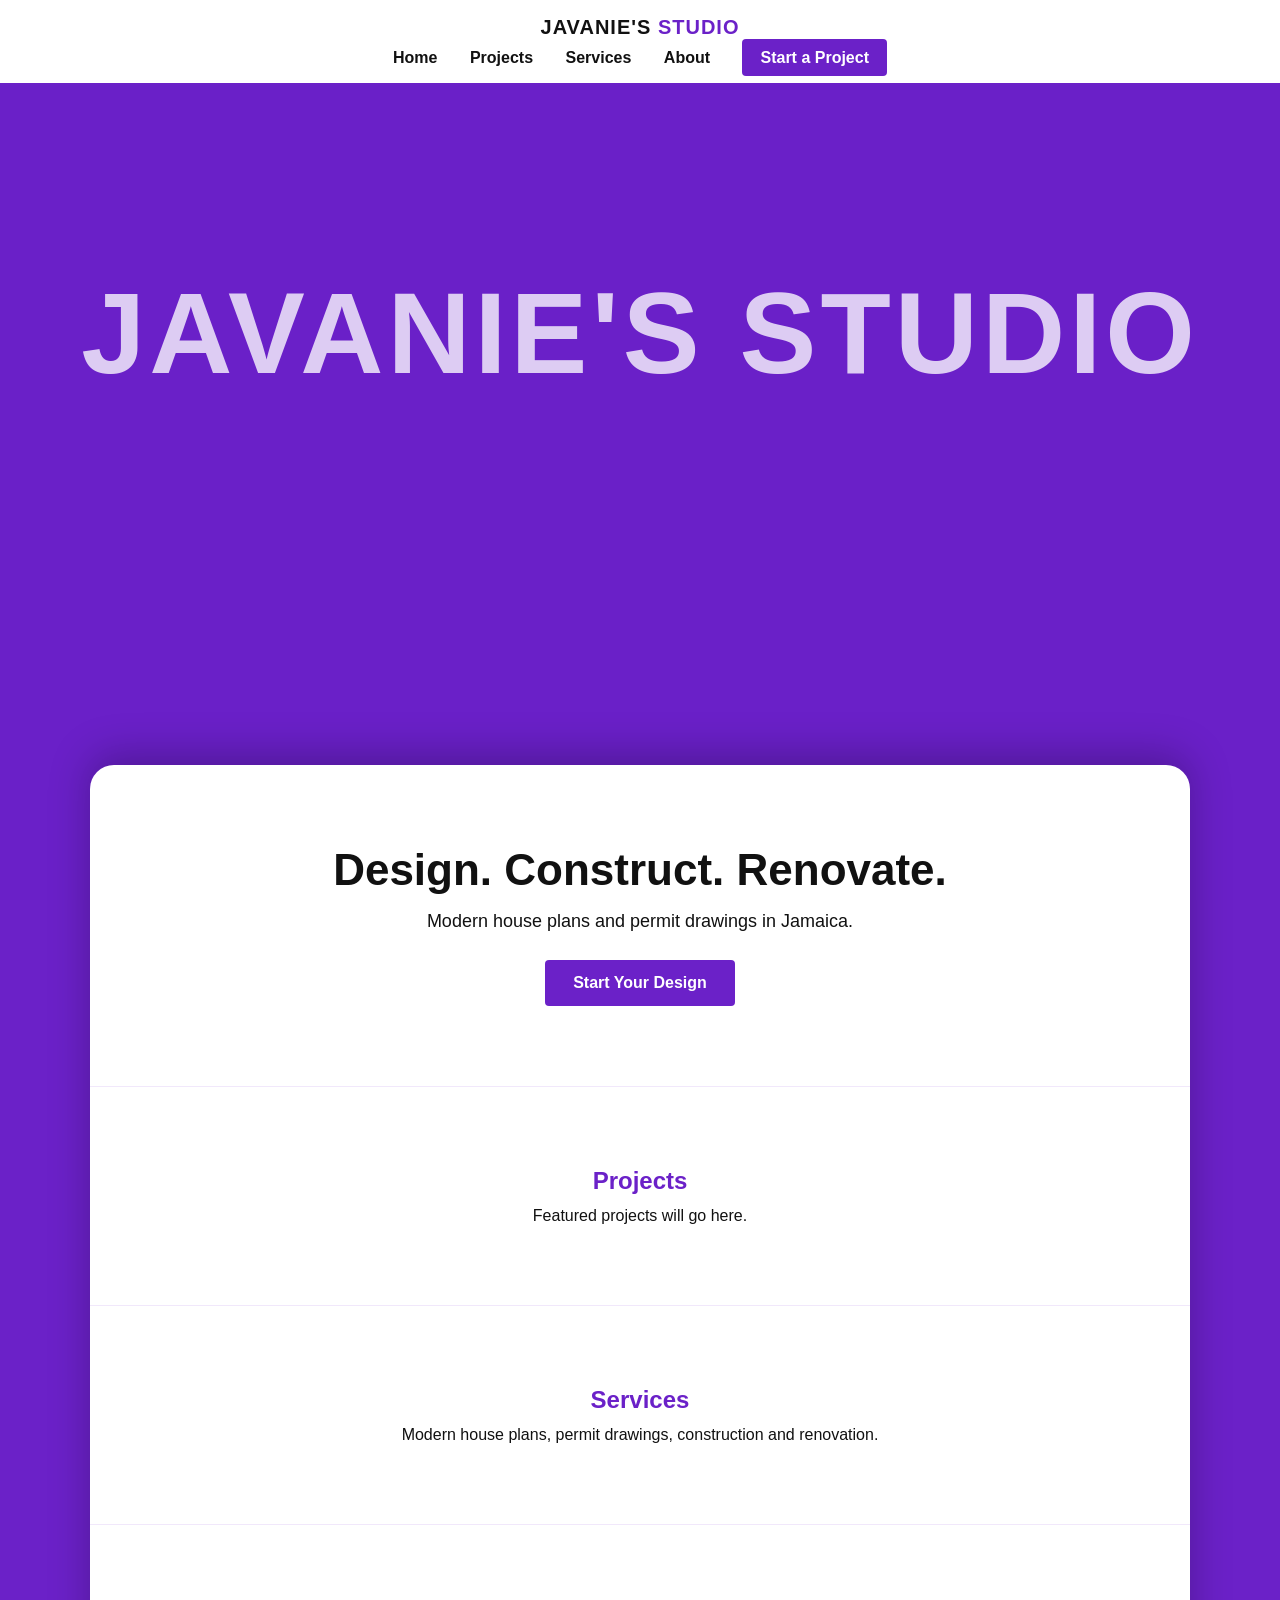
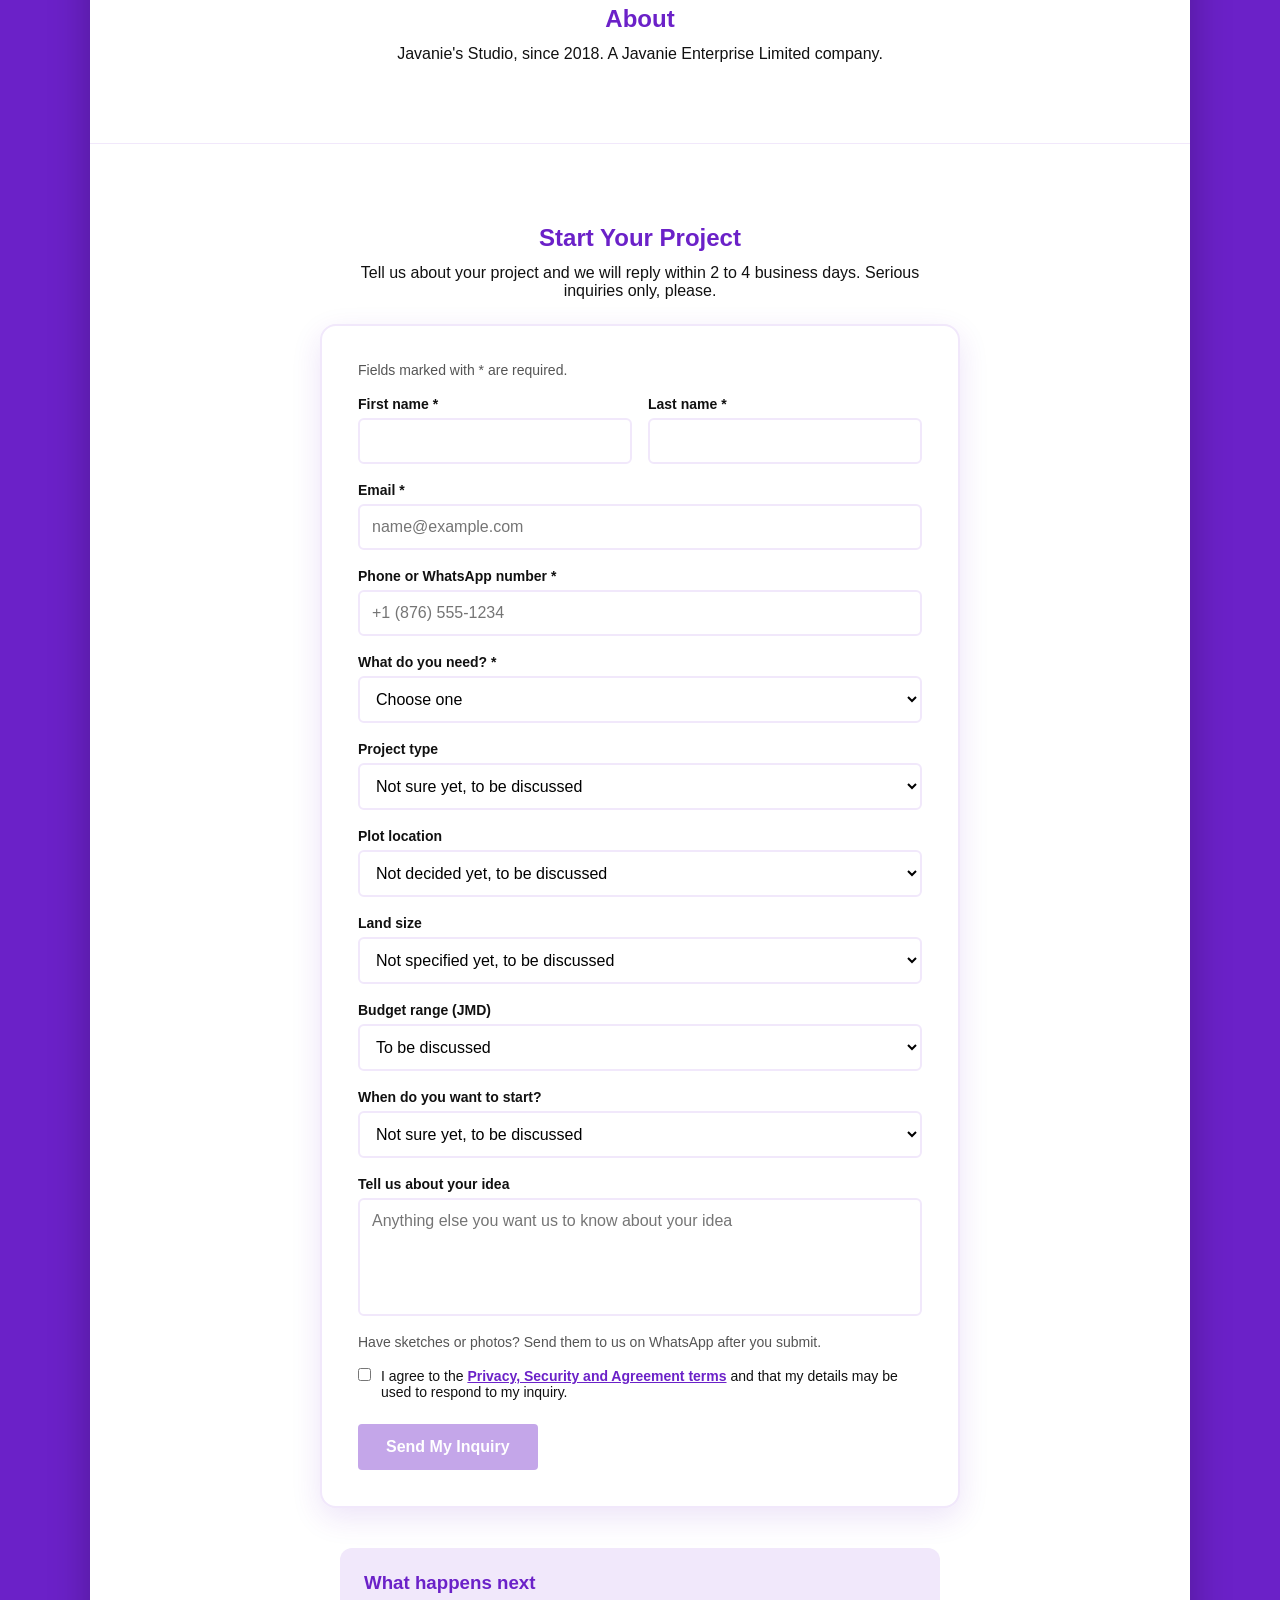
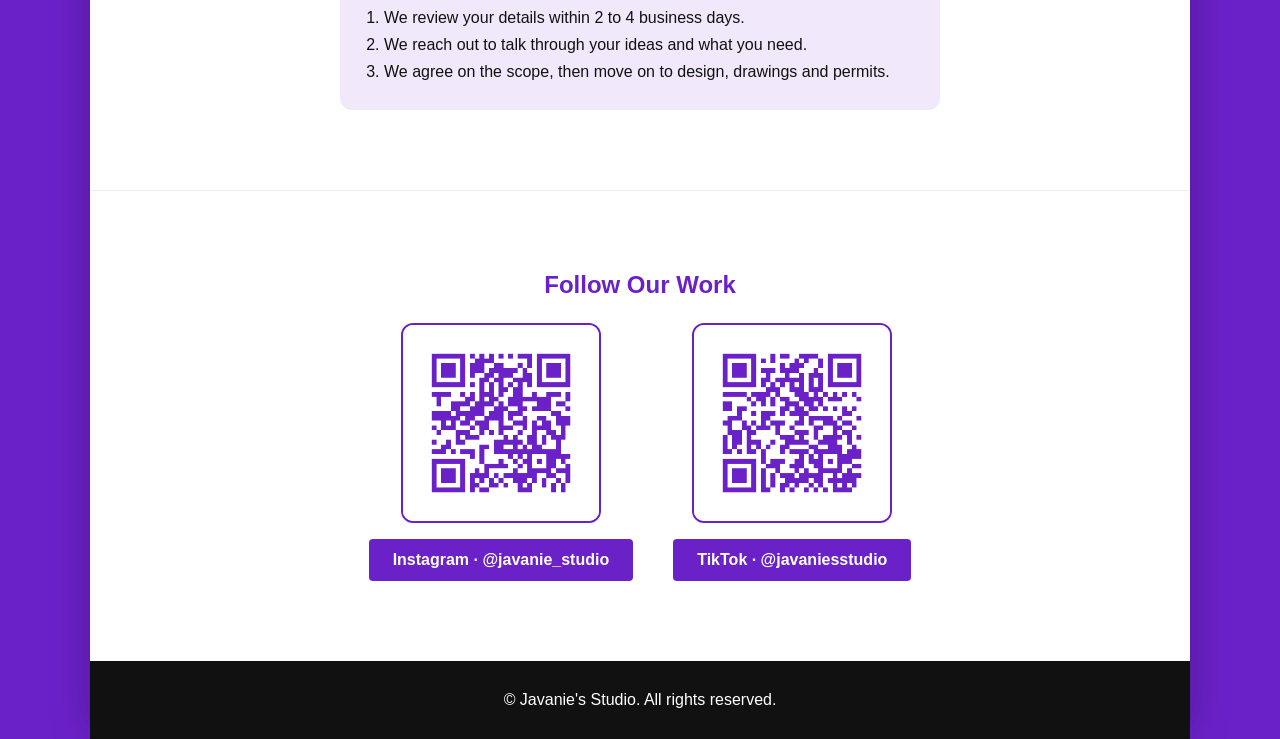
==== index.html @ 04c1ddc7 "Rename Index.html to index.html" ====
<!doctype html>
<html lang="en">
  <head>
    <meta charset="UTF-8" />
    <meta name="viewport" content="width=device-width, initial-scale=1.0" />
    <title>Javanie's Studio | Architectural Design in Jamaica</title>
    <meta
      name="description"
      content="Modern house plans, permit drawings and architectural design in Jamaica. Design, Construct, Renovate."
    />
    <link rel="stylesheet" href="styles.css" />
  </head>
  <body>
    <!-- Fixed background layer -->
    <div class="bg" id="bg">
      <div class="bg-image" id="bgImage"></div>
      <div class="bg-tint"></div>
      <div class="bg-name" id="bgName">JAVANIE'S STUDIO</div>
    </div>

    <!-- Menu -->
    <header class="site-header">
      <a href="#home" class="logo">JAVANIE'S <span>STUDIO</span></a>
      <nav>
        <a href="#home">Home</a>
        <a href="#projects">Projects</a>
        <a href="#services">Services</a>
        <a href="#about">About</a>
        <a href="#contact" class="nav-cta">Start a Project</a>
      </nav>
    </header>

    <!-- Page content -->
    <main>
      <!-- Empty space so the background shows first -->
      <div class="spacer" id="home"></div>

      <!-- White panel that rises over the background -->
      <div class="panel" id="panel">
        <section class="hero">
          <h1>Design. Construct. Renovate.</h1>
          <p>Modern house plans and permit drawings in Jamaica.</p>
          <a href="#contact" class="hero-btn">Start Your Design</a>
        </section>

        <section class="block" id="projects">
          <h2>Projects</h2>
          <p>Featured projects will go here.</p>
        </section>

        <section class="block" id="services">
          <h2>Services</h2>
          <p>
            Modern house plans, permit drawings, construction and renovation.
          </p>
        </section>

        <section class="block" id="about">
          <h2>About</h2>
          <p>
            Javanie's Studio, since 2018. A Javanie Enterprise Limited company.
          </p>
        </section>

        <section class="block" id="contact">
          <h2>Start Your Project</h2>
          <p class="form-intro">
            Tell us about your project and we will reply within 2 to 4 business
            days. Serious inquiries only, please.
          </p>

          <form class="inquiry-form" id="inquiryForm">
            <p class="form-legend">Fields marked with * are required.</p>

            <div class="form-split">
              <div class="form-row">
                <label for="firstName">First name *</label>
                <input
                  type="text"
                  id="firstName"
                  name="firstName"
                  class="name-input"
                  autocomplete="given-name"
                  required
                />
              </div>

              <div class="form-row">
                <label for="lastName">Last name *</label>
                <input
                  type="text"
                  id="lastName"
                  name="lastName"
                  class="name-input"
                  autocomplete="family-name"
                  required
                />
              </div>
            </div>

            <div class="form-row">
              <label for="email">Email *</label>
              <input
                type="email"
                id="email"
                name="email"
                placeholder="name@example.com"
                autocomplete="email"
                pattern="[^@\s]+@[^@\s]+\.[^@\s]{2,}"
                title="Enter a full email address, like name@example.com"
                required
              />
              <span class="field-error" id="emailError" hidden
                >Please enter a valid email address.</span
              >
            </div>

            <div class="form-row">
              <label for="phone">Phone or WhatsApp number *</label>
              <input
                type="tel"
                id="phone"
                name="phone"
                placeholder="+1 (876) 555-1234"
                autocomplete="tel"
                inputmode="tel"
                maxlength="17"
                required
              />
            </div>

            <div class="form-row">
              <label for="service">What do you need? *</label>
              <select id="service" name="service" required>
                <option value="">Choose one</option>
                <option>House plans</option>
                <option>Permit drawings</option>
                <option>Renovation</option>
                <option>Construction</option>
                <option>3D visualization</option>
                <option>Not sure yet</option>
              </select>
            </div>

            <!-- Extra questions that appear when they choose House plans -->
            <div class="house-details" id="houseDetails" hidden>
              <h3>Tell us about the house</h3>

              <div class="form-row">
                <label for="bedrooms">Number of bedrooms</label>
                <select id="bedrooms" name="bedrooms">
                  <option value="To be discussed">Not sure yet</option>
                  <option>1</option>
                  <option>2</option>
                  <option>3</option>
                  <option>4</option>
                  <option>5</option>
                  <option>6 or more</option>
                </select>
              </div>

              <div class="form-row">
                <label for="bathrooms">Number of bathrooms</label>
                <select id="bathrooms" name="bathrooms">
                  <option value="To be discussed">Not sure yet</option>
                  <option>1</option>
                  <option>2</option>
                  <option>3</option>
                  <option>4 or more</option>
                </select>
              </div>

              <div class="form-row">
                <label for="floors">Number of floors</label>
                <select id="floors" name="floors">
                  <option value="To be discussed">Not sure yet</option>
                  <option>Single storey</option>
                  <option>Two storeys</option>
                  <option>Three or more</option>
                </select>
              </div>

              <div class="form-row">
                <label for="style">Style</label>
                <select id="style" name="style">
                  <option value="To be discussed">Not sure yet</option>
                  <option>Modern</option>
                  <option>Contemporary</option>
                  <option>Traditional Caribbean</option>
                  <option>Minimalist</option>
                  <option>Mediterranean</option>
                </select>
              </div>

              <div class="form-row">
                <label for="features">Must-have features</label>
                <textarea
                  id="features"
                  name="features"
                  rows="3"
                  placeholder="For example garage, pool, balcony, helper's quarters, open kitchen"
                ></textarea>
              </div>
            </div>

            <div class="form-row">
              <label for="type">Project type</label>
              <select id="type" name="type">
                <option value="To be discussed">
                  Not sure yet, to be discussed
                </option>
                <option>Residential</option>
                <option>Commercial</option>
                <option>Other</option>
              </select>
            </div>

            <div class="form-row">
              <label for="locationChoice">Plot location</label>
              <select id="locationChoice" name="locationChoice">
                <option value="To be discussed">
                  Not decided yet, to be discussed
                </option>
                <option value="specify">I know the location</option>
              </select>
              <select id="parish" name="parish" hidden>
                <option value="">Choose a parish</option>
              </select>
              <select id="town" name="town" hidden>
                <option value="">Choose a town or community</option>
              </select>
              <input
                type="text"
                id="location"
                name="location"
                placeholder="Type the town or community"
                hidden
              />
            </div>

            <div class="form-row">
              <label for="sizeChoice">Land size</label>
              <select id="sizeChoice" name="sizeChoice">
                <option value="To be discussed">
                  Not specified yet, to be discussed
                </option>
                <option>Small lot, under 5,000 sq ft</option>
                <option>Medium lot, 5,000 to 10,000 sq ft</option>
                <option>
                  Large lot, 10,000 to 21,780 sq ft (up to half an acre)
                </option>
                <option>Very large, over half an acre</option>
                <option value="specify">I know the exact size</option>
              </select>
              <input
                type="text"
                id="size"
                name="size"
                placeholder="For example 50 x 100 ft"
                hidden
              />
            </div>

            <div class="form-row">
              <label for="budget">Budget range (JMD)</label>
              <select id="budget" name="budget">
                <option value="To be discussed">To be discussed</option>
                <option>Under $100,000</option>
                <option>$100,000 to $300,000</option>
                <option>$300,000 to $500,000</option>
                <option>$500,000 to $1 million</option>
                <option>$1 million and up</option>
              </select>
            </div>

            <div class="form-row">
              <label for="timeline">When do you want to start?</label>
              <select id="timeline" name="timeline">
                <option value="To be discussed">
                  Not sure yet, to be discussed
                </option>
                <option>As soon as possible</option>
                <option>Within 3 months</option>
                <option>Within 6 months</option>
                <option>Just exploring</option>
              </select>
            </div>

            <div class="form-row">
              <label for="details">Tell us about your idea</label>
              <textarea
                id="details"
                name="details"
                rows="5"
                placeholder="Anything else you want us to know about your idea"
              ></textarea>
            </div>

            <p class="form-note">
              Have sketches or photos? Send them to us on WhatsApp after you
              submit.
            </p>

            <div class="form-check">
              <input type="checkbox" id="consent" name="consent" required />
              <label for="consent"
                >I agree to the
                <a href="privacy.html" target="_blank" rel="noopener"
                  >Privacy, Security and Agreement terms</a
                >
                and that my details may be used to respond to my inquiry.</label
              >
            </div>

            <div class="form-buttons">
              <button type="submit" class="hero-btn" id="sendBtn" disabled>
                Send My Inquiry
              </button>
            </div>
            <p class="form-alert" id="formStatus" role="alert" hidden></p>
          </form>

          <!-- Shown in place of the form once the inquiry has really been sent -->
          <div class="thank-you-box" id="thankYouBox" hidden>
            <div class="tick">&#10003;</div>
            <h3>Thank you for your inquiry</h3>
            <p>
              Your inquiry has been sent. We will review your details and reply
              within 2 to 4 business days.
            </p>
            <p>
              Have sketches or photos of your plot? Send them to us on WhatsApp.
            </p>
          </div>

          <div class="next-steps">
            <h3>What happens next</h3>
            <ol>
              <li>We review your details within 2 to 4 business days.</li>
              <li>
                We reach out to talk through your ideas and what you need.
              </li>
              <li>
                We agree on the scope, then move on to design, drawings and
                permits.
              </li>
            </ol>
          </div>
        </section>

        <section class="block social" id="social">
          <h2>Follow Our Work</h2>
          <div class="social-grid">
            <div class="social-card">
              <img
                src="images/instagram-qr.png"
                alt="QR code for Javanie's Studio on Instagram"
                class="qr"
              />
              <a
                href="https://www.instagram.com/javanie_studio"
                target="_blank"
                rel="noopener"
                class="social-link"
              >
                Instagram &middot; @javanie_studio
              </a>
            </div>

            <div class="social-card">
              <img
                src="images/tiktok-qr.png"
                alt="QR code for Javanie's Studio on TikTok"
                class="qr"
              />
              <a
                href="https://www.tiktok.com/@javaniesstudio"
                target="_blank"
                rel="noopener"
                class="social-link"
              >
                TikTok &middot; @javaniesstudio
              </a>
            </div>
          </div>
        </section>

        <footer class="site-footer">
          <p>&copy; Javanie's Studio. All rights reserved.</p>
        </footer>
      </div>
    </main>

    <script src="JavaScript.js"></script>
  </body>
</html>
---- styles.css ----
:root {
  --violet: #6b21c8;
  --violet-dark: #5517a3;
  --violet-light: #f1e8fb;
  --black: #111111;
  --white: #ffffff;
}

* {
  margin: 0;
  padding: 0;
  box-sizing: border-box;
}

html {
  scroll-behavior: smooth;
}

body {
  font-family: Arial, Helvetica, sans-serif;
  color: var(--black);
  background: var(--violet);
}

/* ---------- Fixed background ---------- */
.bg {
  position: fixed;
  inset: 0;
  overflow: hidden;
  z-index: 0;
}

.bg-image {
  position: absolute;
  inset: 0;
  /* Placeholder. Replace the url with his house render, for example images/house.jpg */
  background-image: url("https://images.unsplash.com/photo-1600585154340-be6161a56a0c?auto=format&fit=crop&w=1800&q=80");
  background-size: cover;
  background-position: center;
  transform: scale(1.25);
  will-change: transform;
}

.bg-tint {
  position: absolute;
  inset: 0;
  background: rgba(107, 33, 200, 0.65);
}

.bg-name {
  position: absolute;
  top: 38%;
  left: 50%;
  transform: translate(-50%, -50%);
  font-size: 9vw;
  font-weight: 800;
  letter-spacing: 4px;
  color: var(--white);
  white-space: nowrap;
}

/* ---------- Menu ---------- */
.site-header {
  position: fixed;
  top: 0;
  left: 0;
  right: 0;
  display: flex;
  flex-direction: column;
  align-items: center;
  gap: 10px;
  padding: 16px 40px;
  background: var(--white);
  border-bottom: 2px solid var(--violet);
  z-index: 100;
}

.logo {
  font-weight: 800;
  font-size: 20px;
  letter-spacing: 1px;
  color: var(--black);
  text-decoration: none;
}

.logo span {
  color: var(--violet);
}

nav a {
  margin: 0 14px;
  text-decoration: none;
  color: var(--black);
  font-weight: 600;
}

nav a:hover {
  color: var(--white);
}

.nav-cta {
  background: var(--violet);
  color: var(--white);
  padding: 10px 18px;
  border-radius: 4px;
}

nav a.nav-cta:hover {
  color: var(--white);
  background: var(--violet-dark);
}

/* ---------- Content ---------- */
main {
  position: relative;
  z-index: 10;
}

/* Empty space at the top so the background shows first.
   The white panel starts near the bottom of this space. */
.spacer {
  height: 85vh;
}

.panel {
  background: var(--white);
  max-width: 1100px;
  margin: 0 auto;
  border-radius: 24px 24px 0 0;
  min-height: 100vh;
  box-shadow: 0 -10px 40px rgba(0, 0, 0, 0.25);
  overflow: hidden;
}

.hero {
  padding: 80px 40px;
  text-align: center;
}

.hero h1 {
  font-size: 44px;
  margin-bottom: 16px;
}

.hero p {
  font-size: 18px;
  margin-bottom: 28px;
}

.hero-btn {
  display: inline-block;
  background: var(--violet);
  color: var(--white);
  padding: 14px 28px;
  border-radius: 4px;
  text-decoration: none;
  font-weight: 700;
}

.hero-btn:hover {
  background: var(--violet-dark);
}

.block {
  padding: 80px 40px;
  text-align: center;
  border-top: 1px solid var(--violet-light);
}

.block h2 {
  color: var(--violet);
  margin-bottom: 12px;
}

/* ---------- Inquiry form ---------- */
.form-intro {
  max-width: 600px;
  margin: 0 auto 24px;
}

.inquiry-form {
  max-width: 640px;
  margin: 0 auto;
  text-align: left;
  background: var(--white);
  padding: 36px;
  border: 2px solid var(--violet-light);
  border-radius: 16px;
  box-shadow: 0 10px 30px rgba(107, 33, 200, 0.12);
}

/* Names: centered text with extra room, first letter capitalized */
.name-input {
  text-align: center;
  padding: 14px 18px;
  text-transform: capitalize;
}

.field-error {
  color: #c0262d;
  font-size: 13px;
  font-weight: 600;
}

.field-error[hidden] {
  display: none;
}

/* Extra questions that open under House plans */
.house-details {
  background: var(--violet-light);
  border-radius: 12px;
  padding: 20px;
  margin-bottom: 18px;
}

.house-details[hidden] {
  display: none;
}

.house-details h3 {
  color: var(--violet);
  margin-bottom: 14px;
}

.form-check a {
  color: var(--violet);
  font-weight: 700;
}

.form-row {
  display: flex;
  flex-direction: column;
  gap: 6px;
  margin-bottom: 18px;
}

.form-row label {
  font-weight: 700;
  font-size: 14px;
}

.form-row input,
.form-row select,
.form-row textarea {
  width: 100%;
  padding: 12px;
  border: 2px solid var(--violet-light);
  border-radius: 6px;
  font-size: 16px;
  font-family: inherit;
  background: var(--white);
}

/* No drag handle on the text areas, so they cannot be pulled out of the card */
.form-row textarea {
  resize: none;
  max-width: 100%;
}

/* Send button is faded and locked until the required fields are done */
.form-buttons button:disabled {
  opacity: 0.4;
  cursor: not-allowed;
}

.form-row input:focus,
.form-row select:focus,
.form-row textarea:focus {
  outline: none;
  border-color: var(--violet);
}

/* Make sure hidden text boxes really stay hidden */
.form-row [hidden] {
  display: none;
}

.form-legend {
  font-size: 14px;
  margin-bottom: 18px;
  color: #555555;
}

.form-split {
  display: flex;
  flex-wrap: wrap;
  gap: 16px;
}

.form-split .form-row {
  flex: 1 1 200px;
}

/* Status message under the Send button: big, boxed and color coded */
.form-alert {
  margin-top: 18px;
  padding: 16px 18px;
  border-radius: 10px;
  border: 2px solid;
  font-size: 16px;
  font-weight: 700;
  line-height: 1.5;
}

.form-alert[hidden] {
  display: none;
}

.form-alert.warning {
  background: #fff4d6;
  border-color: #e0a100;
  color: #6b4a00;
}

.form-alert.error {
  background: #fde8e8;
  border-color: #c0262d;
  color: #8a1c21;
}

.form-alert.info {
  background: var(--violet-light);
  border-color: var(--violet);
  color: var(--violet-dark);
}

.form-note {
  font-size: 14px;
  margin-bottom: 18px;
  color: #555555;
}

.form-check {
  display: flex;
  gap: 10px;
  align-items: flex-start;
  margin-bottom: 24px;
  font-size: 14px;
}

.form-buttons {
  display: flex;
  flex-wrap: wrap;
  gap: 12px;
}

.form-buttons button {
  border: none;
  cursor: pointer;
  font-size: 16px;
}

.whatsapp-btn {
  background: var(--black);
  color: var(--white);
  padding: 14px 28px;
  border-radius: 4px;
  font-weight: 700;
}

.whatsapp-btn:hover {
  background: #333333;
}

.thank-you-box {
  max-width: 640px;
  margin: 0 auto;
  padding: 40px 30px;
  text-align: center;
  background: var(--white);
  border: 2px solid var(--violet);
  border-radius: 16px;
  box-shadow: 0 10px 30px rgba(107, 33, 200, 0.12);
}

.thank-you-box[hidden] {
  display: none;
}

.thank-you-box .tick {
  width: 64px;
  height: 64px;
  margin: 0 auto 16px;
  border-radius: 50%;
  background: var(--violet);
  color: var(--white);
  font-size: 36px;
  line-height: 64px;
}

.thank-you-box h3 {
  color: var(--violet);
  margin-bottom: 12px;
}

.thank-you-box p {
  line-height: 1.7;
  margin-bottom: 10px;
}

.next-steps {
  max-width: 600px;
  margin: 40px auto 0;
  text-align: left;
  background: var(--violet-light);
  padding: 24px;
  border-radius: 12px;
}

.next-steps h3 {
  color: var(--violet);
  margin-bottom: 10px;
}

.next-steps ol {
  padding-left: 20px;
  line-height: 1.7;
}

/* ---------- Social cards ---------- */
.social-grid {
  display: flex;
  flex-wrap: wrap;
  justify-content: center;
  gap: 40px;
  margin-top: 24px;
}

.social-card {
  display: flex;
  flex-direction: column;
  align-items: center;
  gap: 16px;
}

.qr {
  width: 200px;
  height: auto;
  border: 2px solid var(--violet);
  border-radius: 12px;
  background: var(--white);
}

.social-link {
  display: inline-block;
  background: var(--violet);
  color: var(--white);
  padding: 12px 24px;
  border-radius: 4px;
  text-decoration: none;
  font-weight: 700;
}

.social-link:hover {
  background: var(--violet-dark);
}

/* On phones, shrink the QR codes, since the link is the easier tap */
@media (max-width: 600px) {
  .qr {
    width: 130px;
  }
}

.site-footer {
  padding: 30px;
  text-align: center;
  background: var(--black);
  color: var(--white);
}
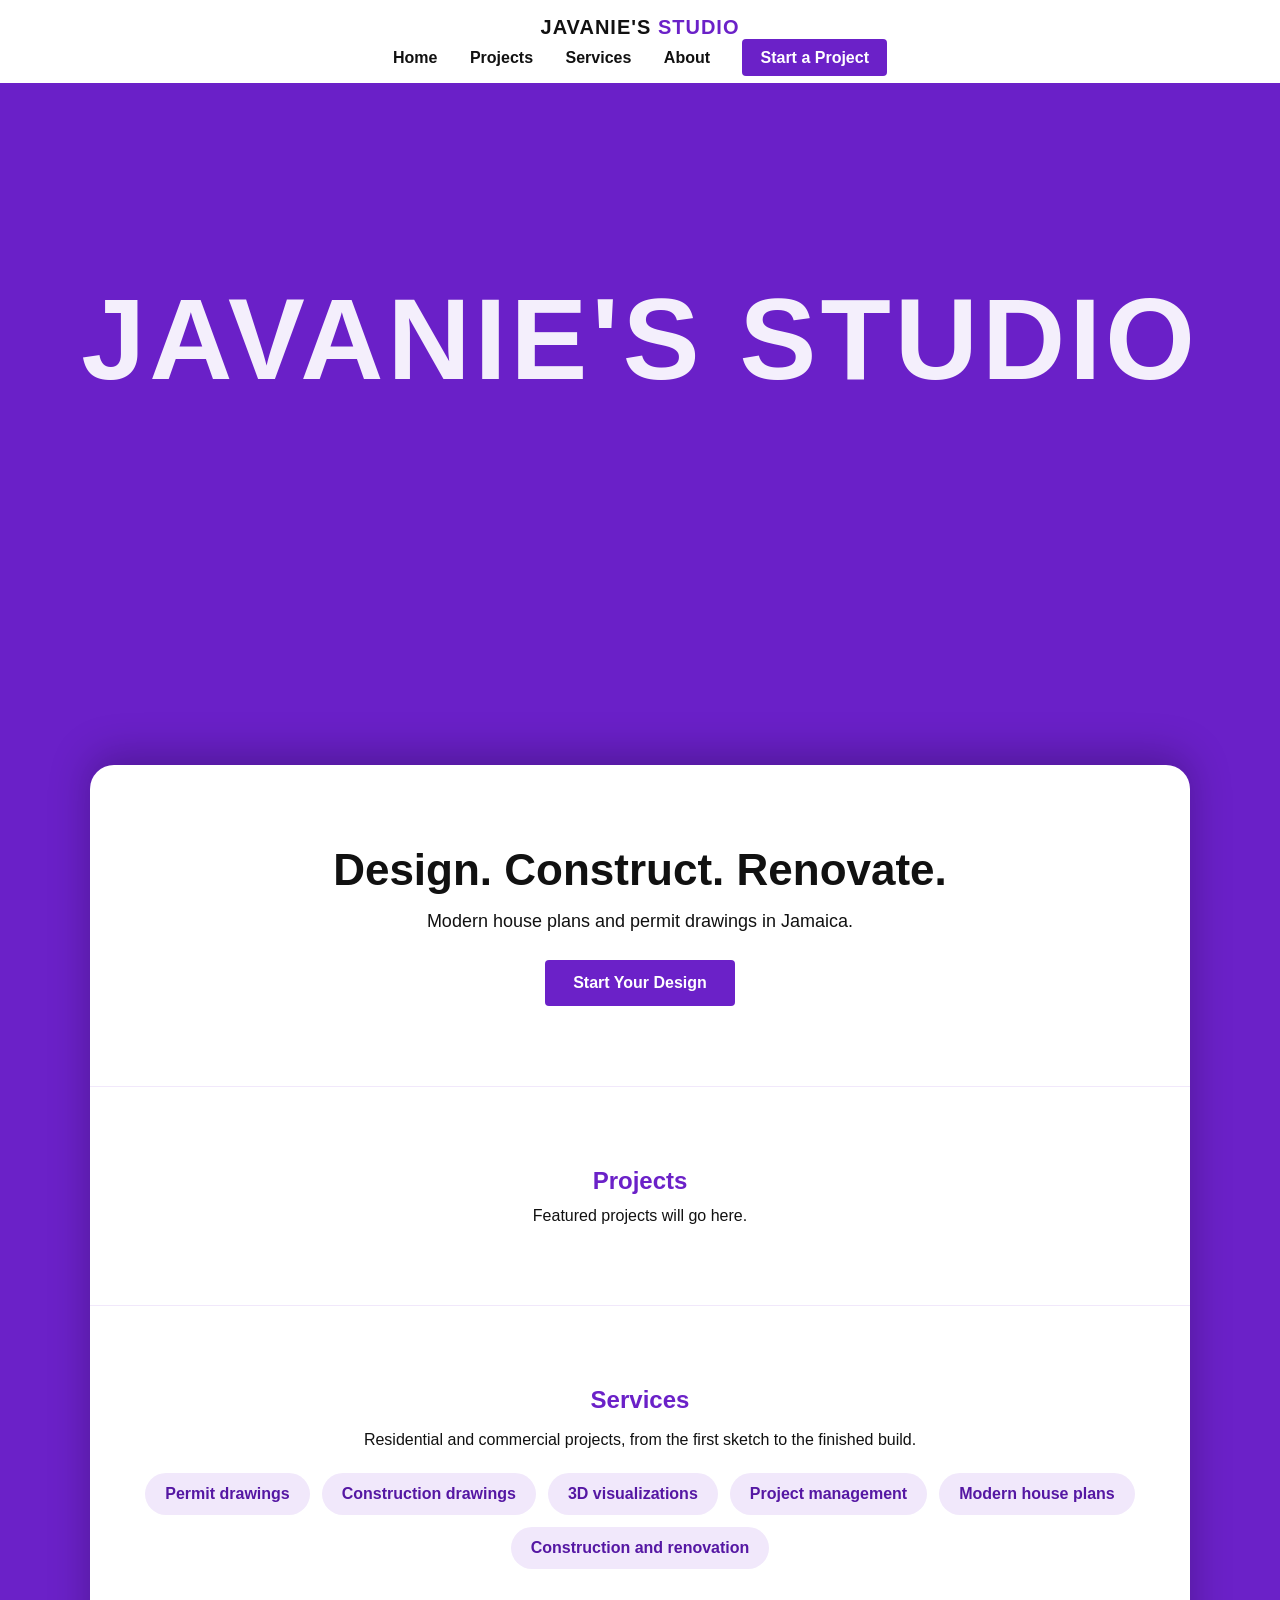
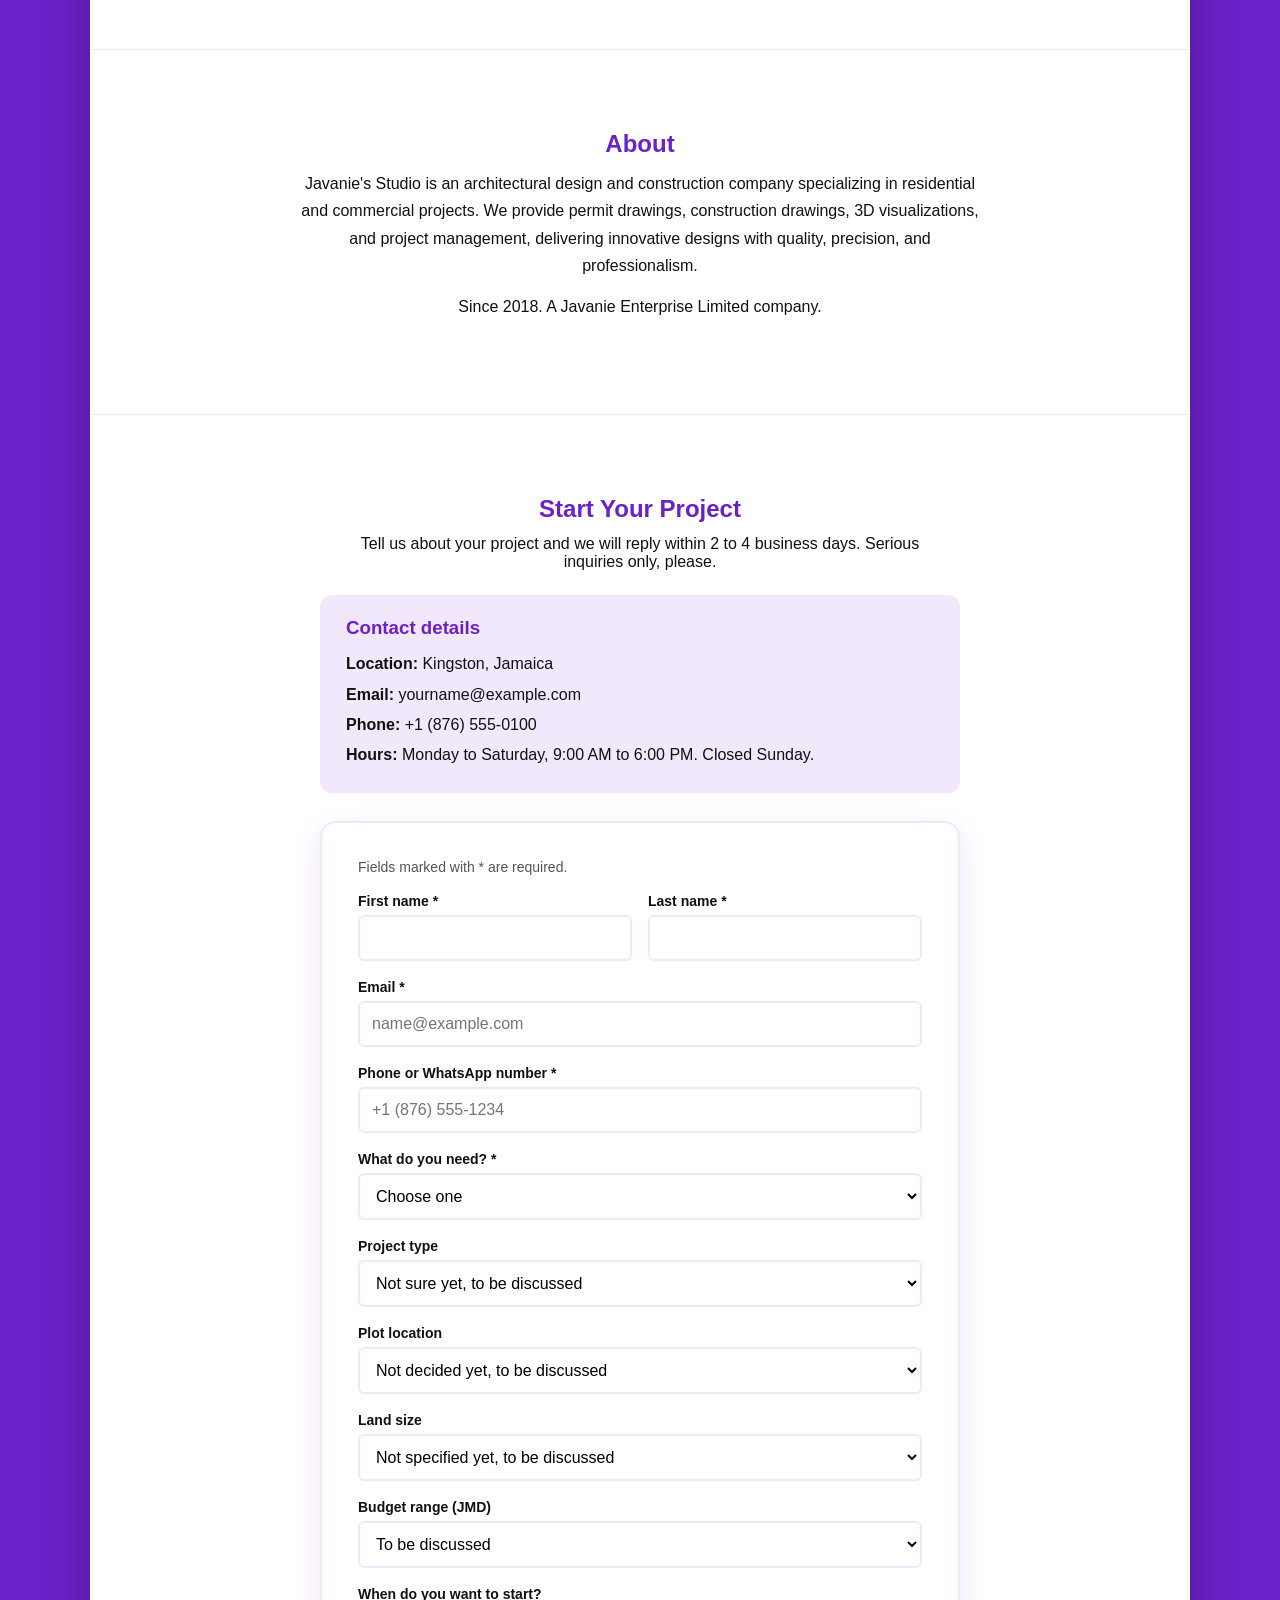
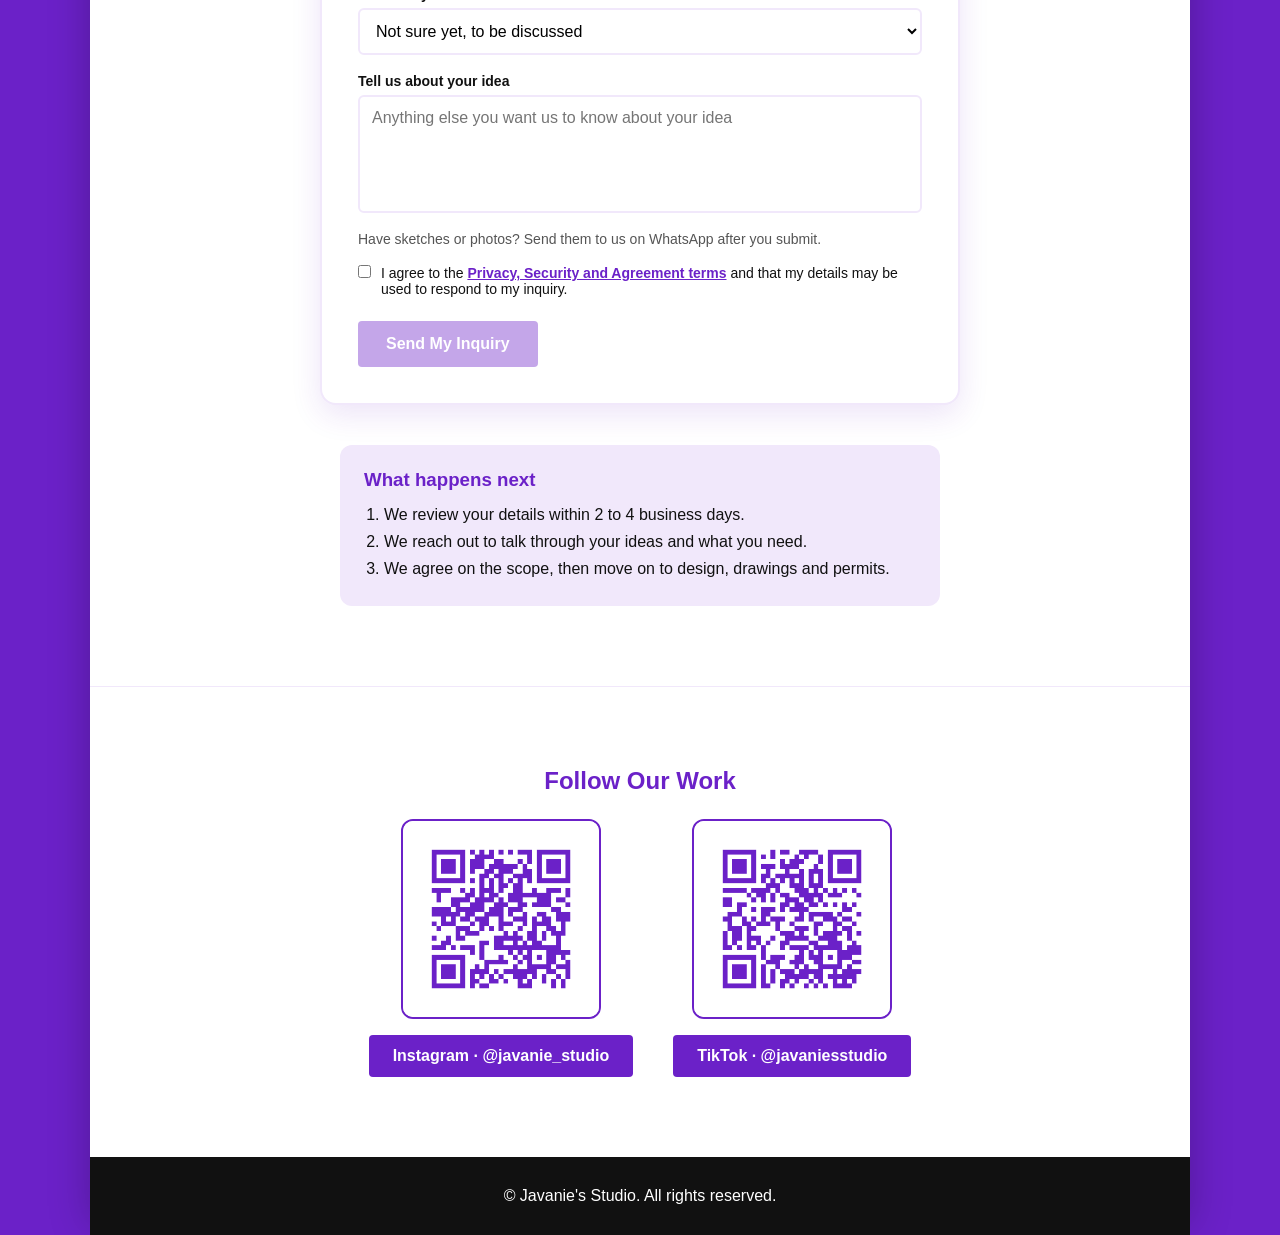
==== commit bb13d7da: "Latest website files" ====
--- a/index.html
+++ b/index.html
@@ -1,396 +1,426 @@
-<!doctype html>
-<html lang="en">
-  <head>
-    <meta charset="UTF-8" />
-    <meta name="viewport" content="width=device-width, initial-scale=1.0" />
-    <title>Javanie's Studio | Architectural Design in Jamaica</title>
-    <meta
-      name="description"
-      content="Modern house plans, permit drawings and architectural design in Jamaica. Design, Construct, Renovate."
-    />
-    <link rel="stylesheet" href="styles.css" />
-  </head>
-  <body>
-    <!-- Fixed background layer -->
-    <div class="bg" id="bg">
-      <div class="bg-image" id="bgImage"></div>
-      <div class="bg-tint"></div>
-      <div class="bg-name" id="bgName">JAVANIE'S STUDIO</div>
-    </div>
-
-    <!-- Menu -->
-    <header class="site-header">
-      <a href="#home" class="logo">JAVANIE'S <span>STUDIO</span></a>
-      <nav>
-        <a href="#home">Home</a>
-        <a href="#projects">Projects</a>
-        <a href="#services">Services</a>
-        <a href="#about">About</a>
-        <a href="#contact" class="nav-cta">Start a Project</a>
-      </nav>
-    </header>
-
-    <!-- Page content -->
-    <main>
-      <!-- Empty space so the background shows first -->
-      <div class="spacer" id="home"></div>
-
-      <!-- White panel that rises over the background -->
-      <div class="panel" id="panel">
-        <section class="hero">
-          <h1>Design. Construct. Renovate.</h1>
-          <p>Modern house plans and permit drawings in Jamaica.</p>
-          <a href="#contact" class="hero-btn">Start Your Design</a>
-        </section>
-
-        <section class="block" id="projects">
-          <h2>Projects</h2>
-          <p>Featured projects will go here.</p>
-        </section>
-
-        <section class="block" id="services">
-          <h2>Services</h2>
-          <p>
-            Modern house plans, permit drawings, construction and renovation.
-          </p>
-        </section>
-
-        <section class="block" id="about">
-          <h2>About</h2>
-          <p>
-            Javanie's Studio, since 2018. A Javanie Enterprise Limited company.
-          </p>
-        </section>
-
-        <section class="block" id="contact">
-          <h2>Start Your Project</h2>
-          <p class="form-intro">
-            Tell us about your project and we will reply within 2 to 4 business
-            days. Serious inquiries only, please.
-          </p>
-
-          <form class="inquiry-form" id="inquiryForm">
-            <p class="form-legend">Fields marked with * are required.</p>
-
-            <div class="form-split">
-              <div class="form-row">
-                <label for="firstName">First name *</label>
-                <input
-                  type="text"
-                  id="firstName"
-                  name="firstName"
-                  class="name-input"
-                  autocomplete="given-name"
-                  required
-                />
-              </div>
-
-              <div class="form-row">
-                <label for="lastName">Last name *</label>
-                <input
-                  type="text"
-                  id="lastName"
-                  name="lastName"
-                  class="name-input"
-                  autocomplete="family-name"
-                  required
-                />
-              </div>
-            </div>
-
-            <div class="form-row">
-              <label for="email">Email *</label>
-              <input
-                type="email"
-                id="email"
-                name="email"
-                placeholder="name@example.com"
-                autocomplete="email"
-                pattern="[^@\s]+@[^@\s]+\.[^@\s]{2,}"
-                title="Enter a full email address, like name@example.com"
-                required
-              />
-              <span class="field-error" id="emailError" hidden
-                >Please enter a valid email address.</span
-              >
-            </div>
-
-            <div class="form-row">
-              <label for="phone">Phone or WhatsApp number *</label>
-              <input
-                type="tel"
-                id="phone"
-                name="phone"
-                placeholder="+1 (876) 555-1234"
-                autocomplete="tel"
-                inputmode="tel"
-                maxlength="17"
-                required
-              />
-            </div>
-
-            <div class="form-row">
-              <label for="service">What do you need? *</label>
-              <select id="service" name="service" required>
-                <option value="">Choose one</option>
-                <option>House plans</option>
-                <option>Permit drawings</option>
-                <option>Renovation</option>
-                <option>Construction</option>
-                <option>3D visualization</option>
-                <option>Not sure yet</option>
-              </select>
-            </div>
-
-            <!-- Extra questions that appear when they choose House plans -->
-            <div class="house-details" id="houseDetails" hidden>
-              <h3>Tell us about the house</h3>
-
-              <div class="form-row">
-                <label for="bedrooms">Number of bedrooms</label>
-                <select id="bedrooms" name="bedrooms">
-                  <option value="To be discussed">Not sure yet</option>
-                  <option>1</option>
-                  <option>2</option>
-                  <option>3</option>
-                  <option>4</option>
-                  <option>5</option>
-                  <option>6 or more</option>
-                </select>
-              </div>
-
-              <div class="form-row">
-                <label for="bathrooms">Number of bathrooms</label>
-                <select id="bathrooms" name="bathrooms">
-                  <option value="To be discussed">Not sure yet</option>
-                  <option>1</option>
-                  <option>2</option>
-                  <option>3</option>
-                  <option>4 or more</option>
-                </select>
-              </div>
-
-              <div class="form-row">
-                <label for="floors">Number of floors</label>
-                <select id="floors" name="floors">
-                  <option value="To be discussed">Not sure yet</option>
-                  <option>Single storey</option>
-                  <option>Two storeys</option>
-                  <option>Three or more</option>
-                </select>
-              </div>
-
-              <div class="form-row">
-                <label for="style">Style</label>
-                <select id="style" name="style">
-                  <option value="To be discussed">Not sure yet</option>
-                  <option>Modern</option>
-                  <option>Contemporary</option>
-                  <option>Traditional Caribbean</option>
-                  <option>Minimalist</option>
-                  <option>Mediterranean</option>
-                </select>
-              </div>
-
-              <div class="form-row">
-                <label for="features">Must-have features</label>
-                <textarea
-                  id="features"
-                  name="features"
-                  rows="3"
-                  placeholder="For example garage, pool, balcony, helper's quarters, open kitchen"
-                ></textarea>
-              </div>
-            </div>
-
-            <div class="form-row">
-              <label for="type">Project type</label>
-              <select id="type" name="type">
-                <option value="To be discussed">
-                  Not sure yet, to be discussed
-                </option>
-                <option>Residential</option>
-                <option>Commercial</option>
-                <option>Other</option>
-              </select>
-            </div>
-
-            <div class="form-row">
-              <label for="locationChoice">Plot location</label>
-              <select id="locationChoice" name="locationChoice">
-                <option value="To be discussed">
-                  Not decided yet, to be discussed
-                </option>
-                <option value="specify">I know the location</option>
-              </select>
-              <select id="parish" name="parish" hidden>
-                <option value="">Choose a parish</option>
-              </select>
-              <select id="town" name="town" hidden>
-                <option value="">Choose a town or community</option>
-              </select>
-              <input
-                type="text"
-                id="location"
-                name="location"
-                placeholder="Type the town or community"
-                hidden
-              />
-            </div>
-
-            <div class="form-row">
-              <label for="sizeChoice">Land size</label>
-              <select id="sizeChoice" name="sizeChoice">
-                <option value="To be discussed">
-                  Not specified yet, to be discussed
-                </option>
-                <option>Small lot, under 5,000 sq ft</option>
-                <option>Medium lot, 5,000 to 10,000 sq ft</option>
-                <option>
-                  Large lot, 10,000 to 21,780 sq ft (up to half an acre)
-                </option>
-                <option>Very large, over half an acre</option>
-                <option value="specify">I know the exact size</option>
-              </select>
-              <input
-                type="text"
-                id="size"
-                name="size"
-                placeholder="For example 50 x 100 ft"
-                hidden
-              />
-            </div>
-
-            <div class="form-row">
-              <label for="budget">Budget range (JMD)</label>
-              <select id="budget" name="budget">
-                <option value="To be discussed">To be discussed</option>
-                <option>Under $100,000</option>
-                <option>$100,000 to $300,000</option>
-                <option>$300,000 to $500,000</option>
-                <option>$500,000 to $1 million</option>
-                <option>$1 million and up</option>
-              </select>
-            </div>
-
-            <div class="form-row">
-              <label for="timeline">When do you want to start?</label>
-              <select id="timeline" name="timeline">
-                <option value="To be discussed">
-                  Not sure yet, to be discussed
-                </option>
-                <option>As soon as possible</option>
-                <option>Within 3 months</option>
-                <option>Within 6 months</option>
-                <option>Just exploring</option>
-              </select>
-            </div>
-
-            <div class="form-row">
-              <label for="details">Tell us about your idea</label>
-              <textarea
-                id="details"
-                name="details"
-                rows="5"
-                placeholder="Anything else you want us to know about your idea"
-              ></textarea>
-            </div>
-
-            <p class="form-note">
-              Have sketches or photos? Send them to us on WhatsApp after you
-              submit.
-            </p>
-
-            <div class="form-check">
-              <input type="checkbox" id="consent" name="consent" required />
-              <label for="consent"
-                >I agree to the
-                <a href="privacy.html" target="_blank" rel="noopener"
-                  >Privacy, Security and Agreement terms</a
-                >
-                and that my details may be used to respond to my inquiry.</label
-              >
-            </div>
-
-            <div class="form-buttons">
-              <button type="submit" class="hero-btn" id="sendBtn" disabled>
-                Send My Inquiry
-              </button>
-            </div>
-            <p class="form-alert" id="formStatus" role="alert" hidden></p>
-          </form>
-
-          <!-- Shown in place of the form once the inquiry has really been sent -->
-          <div class="thank-you-box" id="thankYouBox" hidden>
-            <div class="tick">&#10003;</div>
-            <h3>Thank you for your inquiry</h3>
-            <p>
-              Your inquiry has been sent. We will review your details and reply
-              within 2 to 4 business days.
-            </p>
-            <p>
-              Have sketches or photos of your plot? Send them to us on WhatsApp.
-            </p>
-          </div>
-
-          <div class="next-steps">
-            <h3>What happens next</h3>
-            <ol>
-              <li>We review your details within 2 to 4 business days.</li>
-              <li>
-                We reach out to talk through your ideas and what you need.
-              </li>
-              <li>
-                We agree on the scope, then move on to design, drawings and
-                permits.
-              </li>
-            </ol>
-          </div>
-        </section>
-
-        <section class="block social" id="social">
-          <h2>Follow Our Work</h2>
-          <div class="social-grid">
-            <div class="social-card">
-              <img
-                src="images/instagram-qr.png"
-                alt="QR code for Javanie's Studio on Instagram"
-                class="qr"
-              />
-              <a
-                href="https://www.instagram.com/javanie_studio"
-                target="_blank"
-                rel="noopener"
-                class="social-link"
-              >
-                Instagram &middot; @javanie_studio
-              </a>
-            </div>
-
-            <div class="social-card">
-              <img
-                src="images/tiktok-qr.png"
-                alt="QR code for Javanie's Studio on TikTok"
-                class="qr"
-              />
-              <a
-                href="https://www.tiktok.com/@javaniesstudio"
-                target="_blank"
-                rel="noopener"
-                class="social-link"
-              >
-                TikTok &middot; @javaniesstudio
-              </a>
-            </div>
-          </div>
-        </section>
-
-        <footer class="site-footer">
-          <p>&copy; Javanie's Studio. All rights reserved.</p>
-        </footer>
-      </div>
-    </main>
-
-    <script src="JavaScript.js"></script>
-  </body>
-</html>
+<!doctype html>
+<html lang="en">
+  <head>
+    <meta charset="UTF-8" />
+    <meta name="viewport" content="width=device-width, initial-scale=1.0" />
+    <title>Javanie's Studio | Architectural Design in Jamaica</title>
+    <meta
+      name="description"
+      content="Modern house plans, permit drawings and architectural design in Jamaica. Design, Construct, Renovate."
+    />
+    <link rel="stylesheet" href="styles.css" />
+  </head>
+  <body>
+    <!-- Fixed background layer -->
+    <div class="bg" id="bg">
+      <div class="bg-image" id="bgImage"></div>
+      <div class="bg-tint"></div>
+      <div class="bg-name" id="bgName">JAVANIE'S STUDIO</div>
+    </div>
+
+    <!-- Menu -->
+    <header class="site-header">
+      <a href="#home" class="logo">JAVANIE'S <span>STUDIO</span></a>
+      <nav>
+        <a href="#home">Home</a>
+        <a href="#projects">Projects</a>
+        <a href="#services">Services</a>
+        <a href="#about">About</a>
+        <a href="#contact" class="nav-cta">Start a Project</a>
+      </nav>
+    </header>
+
+    <!-- Page content -->
+    <main>
+      <!-- Empty space so the background shows first -->
+      <div class="spacer" id="home"></div>
+
+      <!-- White panel that rises over the background -->
+      <div class="panel" id="panel">
+        <section class="hero">
+          <h1>Design. Construct. Renovate.</h1>
+          <p>Modern house plans and permit drawings in Jamaica.</p>
+          <a href="#contact" class="hero-btn">Start Your Design</a>
+        </section>
+
+        <section class="block" id="projects">
+          <h2>Projects</h2>
+          <p>Featured projects will go here.</p>
+        </section>
+
+        <section class="block" id="services">
+          <h2>Services</h2>
+          <p class="section-intro">
+            Residential and commercial projects, from the first sketch to the
+            finished build.
+          </p>
+          <ul class="service-list">
+            <li>Permit drawings</li>
+            <li>Construction drawings</li>
+            <li>3D visualizations</li>
+            <li>Project management</li>
+            <li>Modern house plans</li>
+            <li>Construction and renovation</li>
+          </ul>
+        </section>
+
+        <section class="block" id="about">
+          <h2>About</h2>
+          <p class="section-intro">
+            Javanie's Studio is an architectural design and construction company
+            specializing in residential and commercial projects. We provide
+            permit drawings, construction drawings, 3D visualizations, and
+            project management, delivering innovative designs with quality,
+            precision, and professionalism.
+          </p>
+          <p class="section-intro">
+            Since 2018. A Javanie Enterprise Limited company.
+          </p>
+        </section>
+
+        <section class="block" id="contact">
+          <h2>Start Your Project</h2>
+          <p class="form-intro">
+            Tell us about your project and we will reply within 2 to 4 business
+            days. Serious inquiries only, please.
+          </p>
+
+          <!-- Business details. The email and phone are placeholders until the real ones are confirmed. -->
+          <div class="contact-card">
+            <h3>Contact details</h3>
+            <ul>
+              <li><strong>Location:</strong> Kingston, Jamaica</li>
+              <li><strong>Email:</strong> yourname@example.com</li>
+              <li><strong>Phone:</strong> +1 (876) 555-0100</li>
+              <li>
+                <strong>Hours:</strong> Monday to Saturday, 9:00 AM to 6:00 PM.
+                Closed Sunday.
+              </li>
+            </ul>
+          </div>
+
+          <form class="inquiry-form" id="inquiryForm">
+            <p class="form-legend">Fields marked with * are required.</p>
+
+            <div class="form-split">
+              <div class="form-row">
+                <label for="firstName">First name *</label>
+                <input
+                  type="text"
+                  id="firstName"
+                  name="firstName"
+                  class="name-input"
+                  autocomplete="given-name"
+                  required
+                />
+              </div>
+
+              <div class="form-row">
+                <label for="lastName">Last name *</label>
+                <input
+                  type="text"
+                  id="lastName"
+                  name="lastName"
+                  class="name-input"
+                  autocomplete="family-name"
+                  required
+                />
+              </div>
+            </div>
+
+            <div class="form-row">
+              <label for="email">Email *</label>
+              <input
+                type="email"
+                id="email"
+                name="email"
+                placeholder="name@example.com"
+                autocomplete="email"
+                pattern="[^@\s]+@[^@\s]+\.[^@\s]{2,}"
+                title="Enter a full email address, like name@example.com"
+                required
+              />
+              <span class="field-error" id="emailError" hidden
+                >Please enter a valid email address.</span
+              >
+            </div>
+
+            <div class="form-row">
+              <label for="phone">Phone or WhatsApp number *</label>
+              <input
+                type="tel"
+                id="phone"
+                name="phone"
+                placeholder="+1 (876) 555-1234"
+                autocomplete="tel"
+                inputmode="tel"
+                maxlength="17"
+                required
+              />
+            </div>
+
+            <div class="form-row">
+              <label for="service">What do you need? *</label>
+              <select id="service" name="service" required>
+                <option value="">Choose one</option>
+                <option>House plans</option>
+                <option>Permit drawings</option>
+                <option>Renovation</option>
+                <option>Construction</option>
+                <option>3D visualization</option>
+                <option>Not sure yet</option>
+              </select>
+            </div>
+
+            <!-- Extra questions that appear when they choose House plans -->
+            <div class="house-details" id="houseDetails" hidden>
+              <h3>Tell us about the house</h3>
+
+              <div class="form-row">
+                <label for="bedrooms">Number of bedrooms</label>
+                <select id="bedrooms" name="bedrooms">
+                  <option value="To be discussed">Not sure yet</option>
+                  <option>1</option>
+                  <option>2</option>
+                  <option>3</option>
+                  <option>4</option>
+                  <option>5</option>
+                  <option>6 or more</option>
+                </select>
+              </div>
+
+              <div class="form-row">
+                <label for="bathrooms">Number of bathrooms</label>
+                <select id="bathrooms" name="bathrooms">
+                  <option value="To be discussed">Not sure yet</option>
+                  <option>1</option>
+                  <option>2</option>
+                  <option>3</option>
+                  <option>4 or more</option>
+                </select>
+              </div>
+
+              <div class="form-row">
+                <label for="floors">Number of floors</label>
+                <select id="floors" name="floors">
+                  <option value="To be discussed">Not sure yet</option>
+                  <option>Single storey</option>
+                  <option>Two storeys</option>
+                  <option>Three or more</option>
+                </select>
+              </div>
+
+              <div class="form-row">
+                <label for="style">Style</label>
+                <select id="style" name="style">
+                  <option value="To be discussed">Not sure yet</option>
+                  <option>Modern</option>
+                  <option>Contemporary</option>
+                  <option>Traditional Caribbean</option>
+                  <option>Minimalist</option>
+                  <option>Mediterranean</option>
+                </select>
+              </div>
+
+              <div class="form-row">
+                <label for="features">Must-have features</label>
+                <textarea
+                  id="features"
+                  name="features"
+                  rows="3"
+                  placeholder="For example garage, pool, balcony, helper's quarters, open kitchen"
+                ></textarea>
+              </div>
+            </div>
+
+            <div class="form-row">
+              <label for="type">Project type</label>
+              <select id="type" name="type">
+                <option value="To be discussed">
+                  Not sure yet, to be discussed
+                </option>
+                <option>Residential</option>
+                <option>Commercial</option>
+                <option>Other</option>
+              </select>
+            </div>
+
+            <div class="form-row">
+              <label for="locationChoice">Plot location</label>
+              <select id="locationChoice" name="locationChoice">
+                <option value="To be discussed">
+                  Not decided yet, to be discussed
+                </option>
+                <option value="specify">I know the location</option>
+              </select>
+              <select id="parish" name="parish" hidden>
+                <option value="">Choose a parish</option>
+              </select>
+              <select id="town" name="town" hidden>
+                <option value="">Choose a town or community</option>
+              </select>
+              <input
+                type="text"
+                id="location"
+                name="location"
+                placeholder="Type the town or community"
+                hidden
+              />
+            </div>
+
+            <div class="form-row">
+              <label for="sizeChoice">Land size</label>
+              <select id="sizeChoice" name="sizeChoice">
+                <option value="To be discussed">
+                  Not specified yet, to be discussed
+                </option>
+                <option>Small lot, under 5,000 sq ft</option>
+                <option>Medium lot, 5,000 to 10,000 sq ft</option>
+                <option>
+                  Large lot, 10,000 to 21,780 sq ft (up to half an acre)
+                </option>
+                <option>Very large, over half an acre</option>
+                <option value="specify">I know the exact size</option>
+              </select>
+              <input
+                type="text"
+                id="size"
+                name="size"
+                placeholder="For example 50 x 100 ft"
+                hidden
+              />
+            </div>
+
+            <div class="form-row">
+              <label for="budget">Budget range (JMD)</label>
+              <select id="budget" name="budget">
+                <option value="To be discussed">To be discussed</option>
+                <option>Under $100,000</option>
+                <option>$100,000 to $300,000</option>
+                <option>$300,000 to $500,000</option>
+                <option>$500,000 to $1 million</option>
+                <option>$1 million and up</option>
+              </select>
+            </div>
+
+            <div class="form-row">
+              <label for="timeline">When do you want to start?</label>
+              <select id="timeline" name="timeline">
+                <option value="To be discussed">
+                  Not sure yet, to be discussed
+                </option>
+                <option>As soon as possible</option>
+                <option>Within 3 months</option>
+                <option>Within 6 months</option>
+                <option>Just exploring</option>
+              </select>
+            </div>
+
+            <div class="form-row">
+              <label for="details">Tell us about your idea</label>
+              <textarea
+                id="details"
+                name="details"
+                rows="5"
+                placeholder="Anything else you want us to know about your idea"
+              ></textarea>
+            </div>
+
+            <p class="form-note">
+              Have sketches or photos? Send them to us on WhatsApp after you
+              submit.
+            </p>
+
+            <div class="form-check">
+              <input type="checkbox" id="consent" name="consent" required />
+              <label for="consent"
+                >I agree to the
+                <a href="privacy.html" target="_blank" rel="noopener"
+                  >Privacy, Security and Agreement terms</a
+                >
+                and that my details may be used to respond to my inquiry.</label
+              >
+            </div>
+
+            <div class="form-buttons">
+              <button type="submit" class="hero-btn" id="sendBtn" disabled>
+                Send My Inquiry
+              </button>
+            </div>
+            <p class="form-alert" id="formStatus" role="alert" hidden></p>
+          </form>
+
+          <!-- Shown in place of the form once the inquiry has really been sent -->
+          <div class="thank-you-box" id="thankYouBox" hidden>
+            <div class="tick">&#10003;</div>
+            <h3>Thank you for your inquiry</h3>
+            <p>
+              Your inquiry has been sent. We will review your details and reply
+              within 2 to 4 business days.
+            </p>
+            <p>
+              Have sketches or photos of your plot? Send them to us on WhatsApp.
+            </p>
+          </div>
+
+          <div class="next-steps">
+            <h3>What happens next</h3>
+            <ol>
+              <li>We review your details within 2 to 4 business days.</li>
+              <li>
+                We reach out to talk through your ideas and what you need.
+              </li>
+              <li>
+                We agree on the scope, then move on to design, drawings and
+                permits.
+              </li>
+            </ol>
+          </div>
+        </section>
+
+        <section class="block social" id="social">
+          <h2>Follow Our Work</h2>
+          <div class="social-grid">
+            <div class="social-card">
+              <img
+                src="images/instagram-qr.png"
+                alt="QR code for Javanie's Studio on Instagram"
+                class="qr"
+              />
+              <a
+                href="https://www.instagram.com/javanie_studio"
+                target="_blank"
+                rel="noopener"
+                class="social-link"
+              >
+                Instagram &middot; @javanie_studio
+              </a>
+            </div>
+
+            <div class="social-card">
+              <img
+                src="images/tiktok-qr.png"
+                alt="QR code for Javanie's Studio on TikTok"
+                class="qr"
+              />
+              <a
+                href="https://www.tiktok.com/@javaniesstudio"
+                target="_blank"
+                rel="noopener"
+                class="social-link"
+              >
+                TikTok &middot; @javaniesstudio
+              </a>
+            </div>
+          </div>
+        </section>
+
+        <footer class="site-footer">
+          <p>&copy; Javanie's Studio. All rights reserved.</p>
+        </footer>
+      </div>
+    </main>
+
+    <script src="JavaScript.js"></script>
+  </body>
+</html>
--- a/styles.css
+++ b/styles.css
@@ -1,471 +1,514 @@
-:root {
-  --violet: #6b21c8;
-  --violet-dark: #5517a3;
-  --violet-light: #f1e8fb;
-  --black: #111111;
-  --white: #ffffff;
-}
-
-* {
-  margin: 0;
-  padding: 0;
-  box-sizing: border-box;
-}
-
-html {
-  scroll-behavior: smooth;
-}
-
-body {
-  font-family: Arial, Helvetica, sans-serif;
-  color: var(--black);
-  background: var(--violet);
-}
-
-/* ---------- Fixed background ---------- */
-.bg {
-  position: fixed;
-  inset: 0;
-  overflow: hidden;
-  z-index: 0;
-}
-
-.bg-image {
-  position: absolute;
-  inset: 0;
-  /* Placeholder. Replace the url with his house render, for example images/house.jpg */
-  background-image: url("https://images.unsplash.com/photo-1600585154340-be6161a56a0c?auto=format&fit=crop&w=1800&q=80");
-  background-size: cover;
-  background-position: center;
-  transform: scale(1.25);
-  will-change: transform;
-}
-
-.bg-tint {
-  position: absolute;
-  inset: 0;
-  background: rgba(107, 33, 200, 0.65);
-}
-
-.bg-name {
-  position: absolute;
-  top: 38%;
-  left: 50%;
-  transform: translate(-50%, -50%);
-  font-size: 9vw;
-  font-weight: 800;
-  letter-spacing: 4px;
-  color: var(--white);
-  white-space: nowrap;
-}
-
-/* ---------- Menu ---------- */
-.site-header {
-  position: fixed;
-  top: 0;
-  left: 0;
-  right: 0;
-  display: flex;
-  flex-direction: column;
-  align-items: center;
-  gap: 10px;
-  padding: 16px 40px;
-  background: var(--white);
-  border-bottom: 2px solid var(--violet);
-  z-index: 100;
-}
-
-.logo {
-  font-weight: 800;
-  font-size: 20px;
-  letter-spacing: 1px;
-  color: var(--black);
-  text-decoration: none;
-}
-
-.logo span {
-  color: var(--violet);
-}
-
-nav a {
-  margin: 0 14px;
-  text-decoration: none;
-  color: var(--black);
-  font-weight: 600;
-}
-
-nav a:hover {
-  color: var(--white);
-}
-
-.nav-cta {
-  background: var(--violet);
-  color: var(--white);
-  padding: 10px 18px;
-  border-radius: 4px;
-}
-
-nav a.nav-cta:hover {
-  color: var(--white);
-  background: var(--violet-dark);
-}
-
-/* ---------- Content ---------- */
-main {
-  position: relative;
-  z-index: 10;
-}
-
-/* Empty space at the top so the background shows first.
-   The white panel starts near the bottom of this space. */
-.spacer {
-  height: 85vh;
-}
-
-.panel {
-  background: var(--white);
-  max-width: 1100px;
-  margin: 0 auto;
-  border-radius: 24px 24px 0 0;
-  min-height: 100vh;
-  box-shadow: 0 -10px 40px rgba(0, 0, 0, 0.25);
-  overflow: hidden;
-}
-
-.hero {
-  padding: 80px 40px;
-  text-align: center;
-}
-
-.hero h1 {
-  font-size: 44px;
-  margin-bottom: 16px;
-}
-
-.hero p {
-  font-size: 18px;
-  margin-bottom: 28px;
-}
-
-.hero-btn {
-  display: inline-block;
-  background: var(--violet);
-  color: var(--white);
-  padding: 14px 28px;
-  border-radius: 4px;
-  text-decoration: none;
-  font-weight: 700;
-}
-
-.hero-btn:hover {
-  background: var(--violet-dark);
-}
-
-.block {
-  padding: 80px 40px;
-  text-align: center;
-  border-top: 1px solid var(--violet-light);
-}
-
-.block h2 {
-  color: var(--violet);
-  margin-bottom: 12px;
-}
-
-/* ---------- Inquiry form ---------- */
-.form-intro {
-  max-width: 600px;
-  margin: 0 auto 24px;
-}
-
-.inquiry-form {
-  max-width: 640px;
-  margin: 0 auto;
-  text-align: left;
-  background: var(--white);
-  padding: 36px;
-  border: 2px solid var(--violet-light);
-  border-radius: 16px;
-  box-shadow: 0 10px 30px rgba(107, 33, 200, 0.12);
-}
-
-/* Names: centered text with extra room, first letter capitalized */
-.name-input {
-  text-align: center;
-  padding: 14px 18px;
-  text-transform: capitalize;
-}
-
-.field-error {
-  color: #c0262d;
-  font-size: 13px;
-  font-weight: 600;
-}
-
-.field-error[hidden] {
-  display: none;
-}
-
-/* Extra questions that open under House plans */
-.house-details {
-  background: var(--violet-light);
-  border-radius: 12px;
-  padding: 20px;
-  margin-bottom: 18px;
-}
-
-.house-details[hidden] {
-  display: none;
-}
-
-.house-details h3 {
-  color: var(--violet);
-  margin-bottom: 14px;
-}
-
-.form-check a {
-  color: var(--violet);
-  font-weight: 700;
-}
-
-.form-row {
-  display: flex;
-  flex-direction: column;
-  gap: 6px;
-  margin-bottom: 18px;
-}
-
-.form-row label {
-  font-weight: 700;
-  font-size: 14px;
-}
-
-.form-row input,
-.form-row select,
-.form-row textarea {
-  width: 100%;
-  padding: 12px;
-  border: 2px solid var(--violet-light);
-  border-radius: 6px;
-  font-size: 16px;
-  font-family: inherit;
-  background: var(--white);
-}
-
-/* No drag handle on the text areas, so they cannot be pulled out of the card */
-.form-row textarea {
-  resize: none;
-  max-width: 100%;
-}
-
-/* Send button is faded and locked until the required fields are done */
-.form-buttons button:disabled {
-  opacity: 0.4;
-  cursor: not-allowed;
-}
-
-.form-row input:focus,
-.form-row select:focus,
-.form-row textarea:focus {
-  outline: none;
-  border-color: var(--violet);
-}
-
-/* Make sure hidden text boxes really stay hidden */
-.form-row [hidden] {
-  display: none;
-}
-
-.form-legend {
-  font-size: 14px;
-  margin-bottom: 18px;
-  color: #555555;
-}
-
-.form-split {
-  display: flex;
-  flex-wrap: wrap;
-  gap: 16px;
-}
-
-.form-split .form-row {
-  flex: 1 1 200px;
-}
-
-/* Status message under the Send button: big, boxed and color coded */
-.form-alert {
-  margin-top: 18px;
-  padding: 16px 18px;
-  border-radius: 10px;
-  border: 2px solid;
-  font-size: 16px;
-  font-weight: 700;
-  line-height: 1.5;
-}
-
-.form-alert[hidden] {
-  display: none;
-}
-
-.form-alert.warning {
-  background: #fff4d6;
-  border-color: #e0a100;
-  color: #6b4a00;
-}
-
-.form-alert.error {
-  background: #fde8e8;
-  border-color: #c0262d;
-  color: #8a1c21;
-}
-
-.form-alert.info {
-  background: var(--violet-light);
-  border-color: var(--violet);
-  color: var(--violet-dark);
-}
-
-.form-note {
-  font-size: 14px;
-  margin-bottom: 18px;
-  color: #555555;
-}
-
-.form-check {
-  display: flex;
-  gap: 10px;
-  align-items: flex-start;
-  margin-bottom: 24px;
-  font-size: 14px;
-}
-
-.form-buttons {
-  display: flex;
-  flex-wrap: wrap;
-  gap: 12px;
-}
-
-.form-buttons button {
-  border: none;
-  cursor: pointer;
-  font-size: 16px;
-}
-
-.whatsapp-btn {
-  background: var(--black);
-  color: var(--white);
-  padding: 14px 28px;
-  border-radius: 4px;
-  font-weight: 700;
-}
-
-.whatsapp-btn:hover {
-  background: #333333;
-}
-
-.thank-you-box {
-  max-width: 640px;
-  margin: 0 auto;
-  padding: 40px 30px;
-  text-align: center;
-  background: var(--white);
-  border: 2px solid var(--violet);
-  border-radius: 16px;
-  box-shadow: 0 10px 30px rgba(107, 33, 200, 0.12);
-}
-
-.thank-you-box[hidden] {
-  display: none;
-}
-
-.thank-you-box .tick {
-  width: 64px;
-  height: 64px;
-  margin: 0 auto 16px;
-  border-radius: 50%;
-  background: var(--violet);
-  color: var(--white);
-  font-size: 36px;
-  line-height: 64px;
-}
-
-.thank-you-box h3 {
-  color: var(--violet);
-  margin-bottom: 12px;
-}
-
-.thank-you-box p {
-  line-height: 1.7;
-  margin-bottom: 10px;
-}
-
-.next-steps {
-  max-width: 600px;
-  margin: 40px auto 0;
-  text-align: left;
-  background: var(--violet-light);
-  padding: 24px;
-  border-radius: 12px;
-}
-
-.next-steps h3 {
-  color: var(--violet);
-  margin-bottom: 10px;
-}
-
-.next-steps ol {
-  padding-left: 20px;
-  line-height: 1.7;
-}
-
-/* ---------- Social cards ---------- */
-.social-grid {
-  display: flex;
-  flex-wrap: wrap;
-  justify-content: center;
-  gap: 40px;
-  margin-top: 24px;
-}
-
-.social-card {
-  display: flex;
-  flex-direction: column;
-  align-items: center;
-  gap: 16px;
-}
-
-.qr {
-  width: 200px;
-  height: auto;
-  border: 2px solid var(--violet);
-  border-radius: 12px;
-  background: var(--white);
-}
-
-.social-link {
-  display: inline-block;
-  background: var(--violet);
-  color: var(--white);
-  padding: 12px 24px;
-  border-radius: 4px;
-  text-decoration: none;
-  font-weight: 700;
-}
-
-.social-link:hover {
-  background: var(--violet-dark);
-}
-
-/* On phones, shrink the QR codes, since the link is the easier tap */
-@media (max-width: 600px) {
-  .qr {
-    width: 130px;
-  }
-}
-
-.site-footer {
-  padding: 30px;
-  text-align: center;
-  background: var(--black);
-  color: var(--white);
-}
+:root {
+  --violet: #6b21c8;
+  --violet-dark: #5517a3;
+  --violet-light: #f1e8fb;
+  --black: #111111;
+  --white: #ffffff;
+}
+
+* {
+  margin: 0;
+  padding: 0;
+  box-sizing: border-box;
+}
+
+html {
+  scroll-behavior: smooth;
+}
+
+body {
+  font-family: Arial, Helvetica, sans-serif;
+  color: var(--black);
+  background: var(--violet);
+}
+
+/* ---------- Fixed background ---------- */
+.bg {
+  position: fixed;
+  inset: 0;
+  overflow: hidden;
+  z-index: 0;
+}
+
+.bg-image {
+  position: absolute;
+  inset: 0;
+  /* Placeholder. Replace the url with his house render, for example images/house.jpg */
+  background-image: url("https://images.unsplash.com/photo-1600585154340-be6161a56a0c?auto=format&fit=crop&w=1800&q=80");
+  background-size: cover;
+  background-position: center;
+  transform: scale(1.25);
+  will-change: transform;
+}
+
+.bg-tint {
+  position: absolute;
+  inset: 0;
+  background: rgba(107, 33, 200, 0.65);
+}
+
+.bg-name {
+  position: absolute;
+  top: 38%;
+  left: 50%;
+  transform: translate(-50%, -50%);
+  font-size: 9vw;
+  font-weight: 800;
+  letter-spacing: 4px;
+  color: var(--white);
+  white-space: nowrap;
+}
+
+/* ---------- Menu ---------- */
+.site-header {
+  position: fixed;
+  top: 0;
+  left: 0;
+  right: 0;
+  display: flex;
+  flex-direction: column;
+  align-items: center;
+  gap: 10px;
+  padding: 16px 40px;
+  background: var(--white);
+  border-bottom: 2px solid var(--violet);
+  z-index: 100;
+}
+
+.logo {
+  font-weight: 800;
+  font-size: 20px;
+  letter-spacing: 1px;
+  color: var(--black);
+  text-decoration: none;
+}
+
+.logo span {
+  color: var(--violet);
+}
+
+nav a {
+  margin: 0 14px;
+  text-decoration: none;
+  color: var(--black);
+  font-weight: 600;
+}
+
+nav a:hover {
+  color: var(--white);
+}
+
+.nav-cta {
+  background: var(--violet);
+  color: var(--white);
+  padding: 10px 18px;
+  border-radius: 4px;
+}
+
+nav a.nav-cta:hover {
+  color: var(--white);
+  background: var(--violet-dark);
+}
+
+/* ---------- Content ---------- */
+main {
+  position: relative;
+  z-index: 10;
+}
+
+/* Empty space at the top so the background shows first.
+   The white panel starts near the bottom of this space. */
+.spacer {
+  height: 85vh;
+}
+
+.panel {
+  background: var(--white);
+  max-width: 1100px;
+  margin: 0 auto;
+  border-radius: 24px 24px 0 0;
+  min-height: 100vh;
+  box-shadow: 0 -10px 40px rgba(0, 0, 0, 0.25);
+  overflow: hidden;
+}
+
+.hero {
+  padding: 80px 40px;
+  text-align: center;
+}
+
+.hero h1 {
+  font-size: 44px;
+  margin-bottom: 16px;
+}
+
+.hero p {
+  font-size: 18px;
+  margin-bottom: 28px;
+}
+
+.hero-btn {
+  display: inline-block;
+  background: var(--violet);
+  color: var(--white);
+  padding: 14px 28px;
+  border-radius: 4px;
+  text-decoration: none;
+  font-weight: 700;
+}
+
+.hero-btn:hover {
+  background: var(--violet-dark);
+}
+
+.block {
+  padding: 80px 40px;
+  text-align: center;
+  border-top: 1px solid var(--violet-light);
+}
+
+.block h2 {
+  color: var(--violet);
+  margin-bottom: 12px;
+}
+
+/* ---------- Sections: services, about, contact details ---------- */
+.section-intro {
+  max-width: 700px;
+  margin: 0 auto 14px;
+  line-height: 1.7;
+}
+
+.service-list {
+  list-style: none;
+  display: flex;
+  flex-wrap: wrap;
+  justify-content: center;
+  gap: 12px;
+  margin-top: 20px;
+}
+
+.service-list li {
+  background: var(--violet-light);
+  color: var(--violet-dark);
+  font-weight: 700;
+  padding: 12px 20px;
+  border-radius: 999px;
+}
+
+.contact-card {
+  max-width: 640px;
+  margin: 0 auto 28px;
+  padding: 22px 26px;
+  text-align: left;
+  background: var(--violet-light);
+  border-radius: 12px;
+}
+
+.contact-card h3 {
+  color: var(--violet);
+  margin-bottom: 10px;
+}
+
+.contact-card ul {
+  list-style: none;
+  line-height: 1.9;
+}
+
+/* ---------- Inquiry form ---------- */
+.form-intro {
+  max-width: 600px;
+  margin: 0 auto 24px;
+}
+
+.inquiry-form {
+  max-width: 640px;
+  margin: 0 auto;
+  text-align: left;
+  background: var(--white);
+  padding: 36px;
+  border: 2px solid var(--violet-light);
+  border-radius: 16px;
+  box-shadow: 0 10px 30px rgba(107, 33, 200, 0.12);
+}
+
+/* Names: centered text with extra room, first letter capitalized */
+.name-input {
+  text-align: center;
+  padding: 14px 18px;
+  text-transform: capitalize;
+}
+
+.field-error {
+  color: #c0262d;
+  font-size: 13px;
+  font-weight: 600;
+}
+
+.field-error[hidden] {
+  display: none;
+}
+
+/* Extra questions that open under House plans */
+.house-details {
+  background: var(--violet-light);
+  border-radius: 12px;
+  padding: 20px;
+  margin-bottom: 18px;
+}
+
+.house-details[hidden] {
+  display: none;
+}
+
+.house-details h3 {
+  color: var(--violet);
+  margin-bottom: 14px;
+}
+
+.form-check a {
+  color: var(--violet);
+  font-weight: 700;
+}
+
+.form-row {
+  display: flex;
+  flex-direction: column;
+  gap: 6px;
+  margin-bottom: 18px;
+}
+
+.form-row label {
+  font-weight: 700;
+  font-size: 14px;
+}
+
+.form-row input,
+.form-row select,
+.form-row textarea {
+  width: 100%;
+  padding: 12px;
+  border: 2px solid var(--violet-light);
+  border-radius: 6px;
+  font-size: 16px;
+  font-family: inherit;
+  background: var(--white);
+}
+
+/* No drag handle on the text areas, so they cannot be pulled out of the card */
+.form-row textarea {
+  resize: none;
+  max-width: 100%;
+}
+
+/* Send button is faded and locked until the required fields are done */
+.form-buttons button:disabled {
+  opacity: 0.4;
+  cursor: not-allowed;
+}
+
+.form-row input:focus,
+.form-row select:focus,
+.form-row textarea:focus {
+  outline: none;
+  border-color: var(--violet);
+}
+
+/* Make sure hidden text boxes really stay hidden */
+.form-row [hidden] {
+  display: none;
+}
+
+.form-legend {
+  font-size: 14px;
+  margin-bottom: 18px;
+  color: #555555;
+}
+
+.form-split {
+  display: flex;
+  flex-wrap: wrap;
+  gap: 16px;
+}
+
+.form-split .form-row {
+  flex: 1 1 200px;
+}
+
+/* Status message under the Send button: big, boxed and color coded */
+.form-alert {
+  margin-top: 18px;
+  padding: 16px 18px;
+  border-radius: 10px;
+  border: 2px solid;
+  font-size: 16px;
+  font-weight: 700;
+  line-height: 1.5;
+}
+
+.form-alert[hidden] {
+  display: none;
+}
+
+.form-alert.warning {
+  background: #fff4d6;
+  border-color: #e0a100;
+  color: #6b4a00;
+}
+
+.form-alert.error {
+  background: #fde8e8;
+  border-color: #c0262d;
+  color: #8a1c21;
+}
+
+.form-alert.info {
+  background: var(--violet-light);
+  border-color: var(--violet);
+  color: var(--violet-dark);
+}
+
+.form-note {
+  font-size: 14px;
+  margin-bottom: 18px;
+  color: #555555;
+}
+
+.form-check {
+  display: flex;
+  gap: 10px;
+  align-items: flex-start;
+  margin-bottom: 24px;
+  font-size: 14px;
+}
+
+.form-buttons {
+  display: flex;
+  flex-wrap: wrap;
+  gap: 12px;
+}
+
+.form-buttons button {
+  border: none;
+  cursor: pointer;
+  font-size: 16px;
+}
+
+.whatsapp-btn {
+  background: var(--black);
+  color: var(--white);
+  padding: 14px 28px;
+  border-radius: 4px;
+  font-weight: 700;
+}
+
+.whatsapp-btn:hover {
+  background: #333333;
+}
+
+.thank-you-box {
+  max-width: 640px;
+  margin: 0 auto;
+  padding: 40px 30px;
+  text-align: center;
+  background: var(--white);
+  border: 2px solid var(--violet);
+  border-radius: 16px;
+  box-shadow: 0 10px 30px rgba(107, 33, 200, 0.12);
+}
+
+.thank-you-box[hidden] {
+  display: none;
+}
+
+.thank-you-box .tick {
+  width: 64px;
+  height: 64px;
+  margin: 0 auto 16px;
+  border-radius: 50%;
+  background: var(--violet);
+  color: var(--white);
+  font-size: 36px;
+  line-height: 64px;
+}
+
+.thank-you-box h3 {
+  color: var(--violet);
+  margin-bottom: 12px;
+}
+
+.thank-you-box p {
+  line-height: 1.7;
+  margin-bottom: 10px;
+}
+
+.next-steps {
+  max-width: 600px;
+  margin: 40px auto 0;
+  text-align: left;
+  background: var(--violet-light);
+  padding: 24px;
+  border-radius: 12px;
+}
+
+.next-steps h3 {
+  color: var(--violet);
+  margin-bottom: 10px;
+}
+
+.next-steps ol {
+  padding-left: 20px;
+  line-height: 1.7;
+}
+
+/* ---------- Social cards ---------- */
+.social-grid {
+  display: flex;
+  flex-wrap: wrap;
+  justify-content: center;
+  gap: 40px;
+  margin-top: 24px;
+}
+
+.social-card {
+  display: flex;
+  flex-direction: column;
+  align-items: center;
+  gap: 16px;
+}
+
+.qr {
+  width: 200px;
+  height: auto;
+  border: 2px solid var(--violet);
+  border-radius: 12px;
+  background: var(--white);
+}
+
+.social-link {
+  display: inline-block;
+  background: var(--violet);
+  color: var(--white);
+  padding: 12px 24px;
+  border-radius: 4px;
+  text-decoration: none;
+  font-weight: 700;
+}
+
+.social-link:hover {
+  background: var(--violet-dark);
+}
+
+/* On phones, shrink the QR codes, since the link is the easier tap */
+@media (max-width: 600px) {
+  .qr {
+    width: 130px;
+  }
+}
+
+.site-footer {
+  padding: 30px;
+  text-align: center;
+  background: var(--black);
+  color: var(--white);
+}
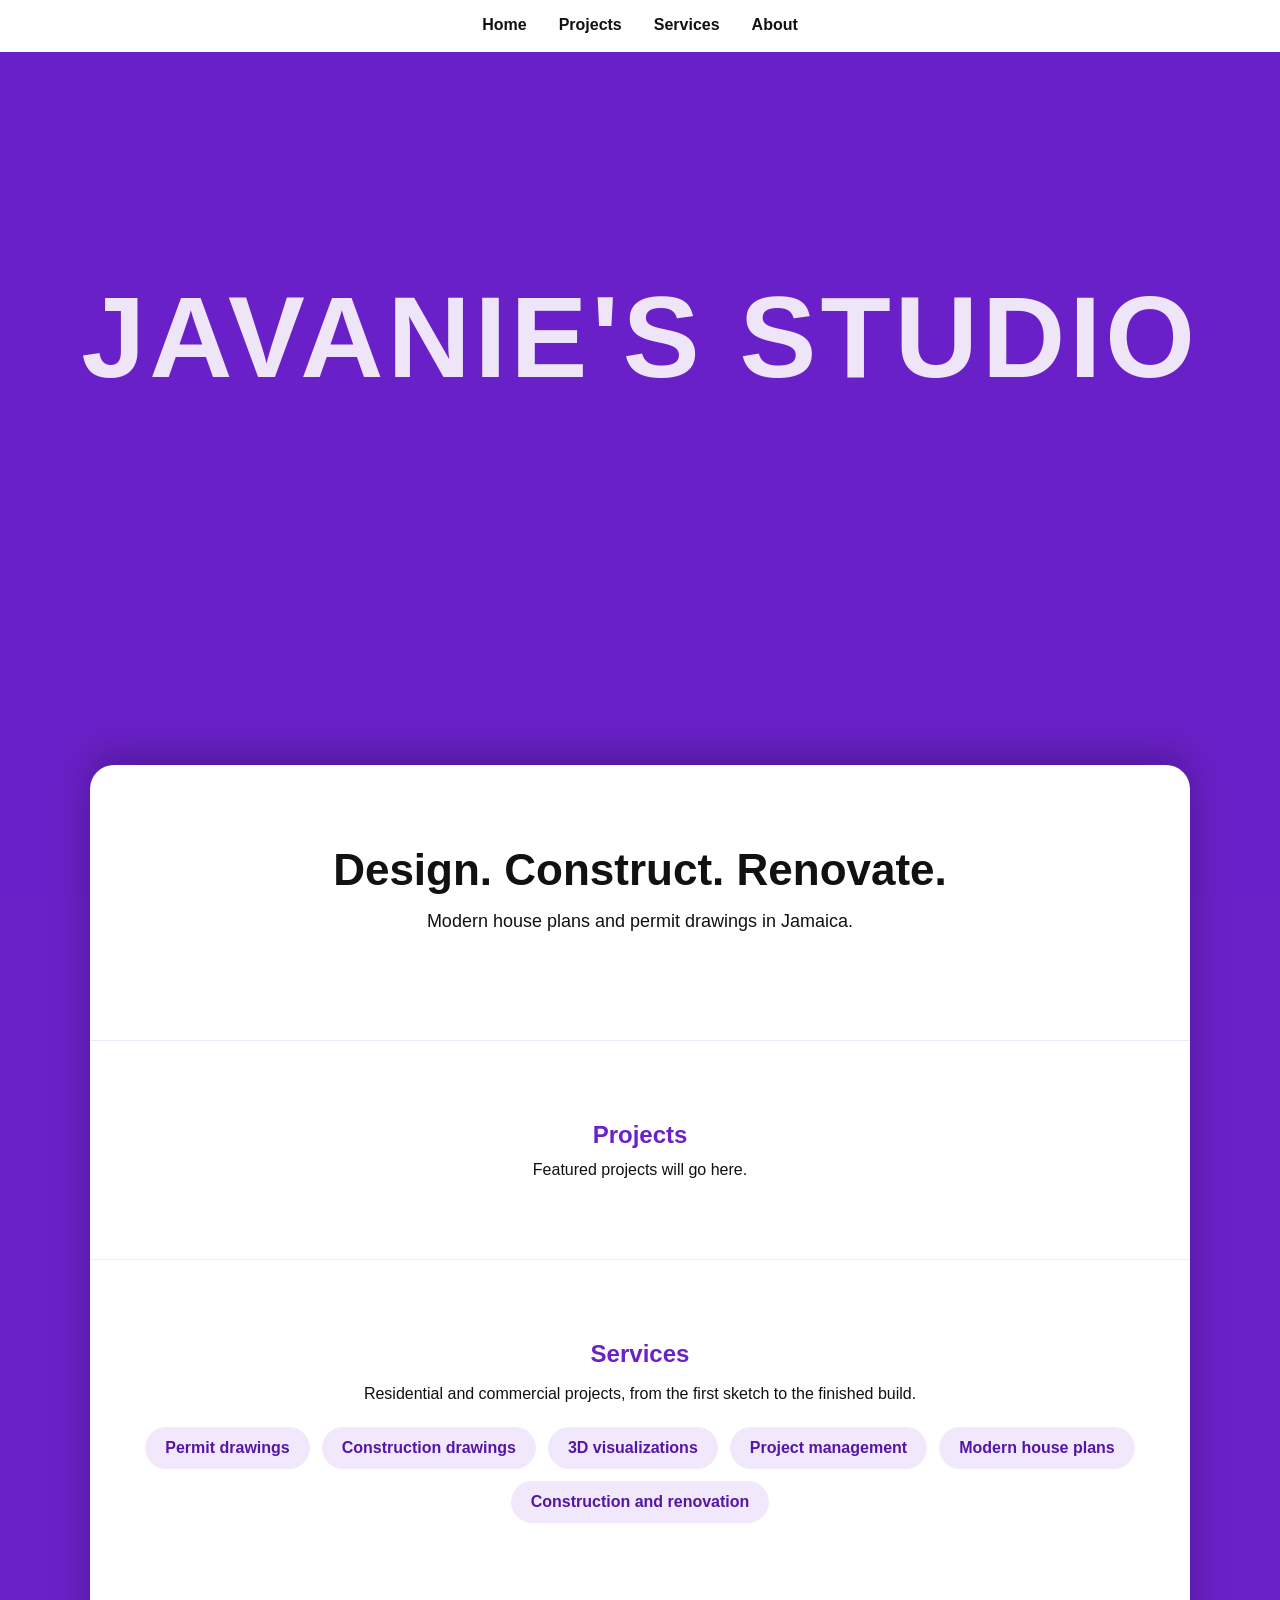
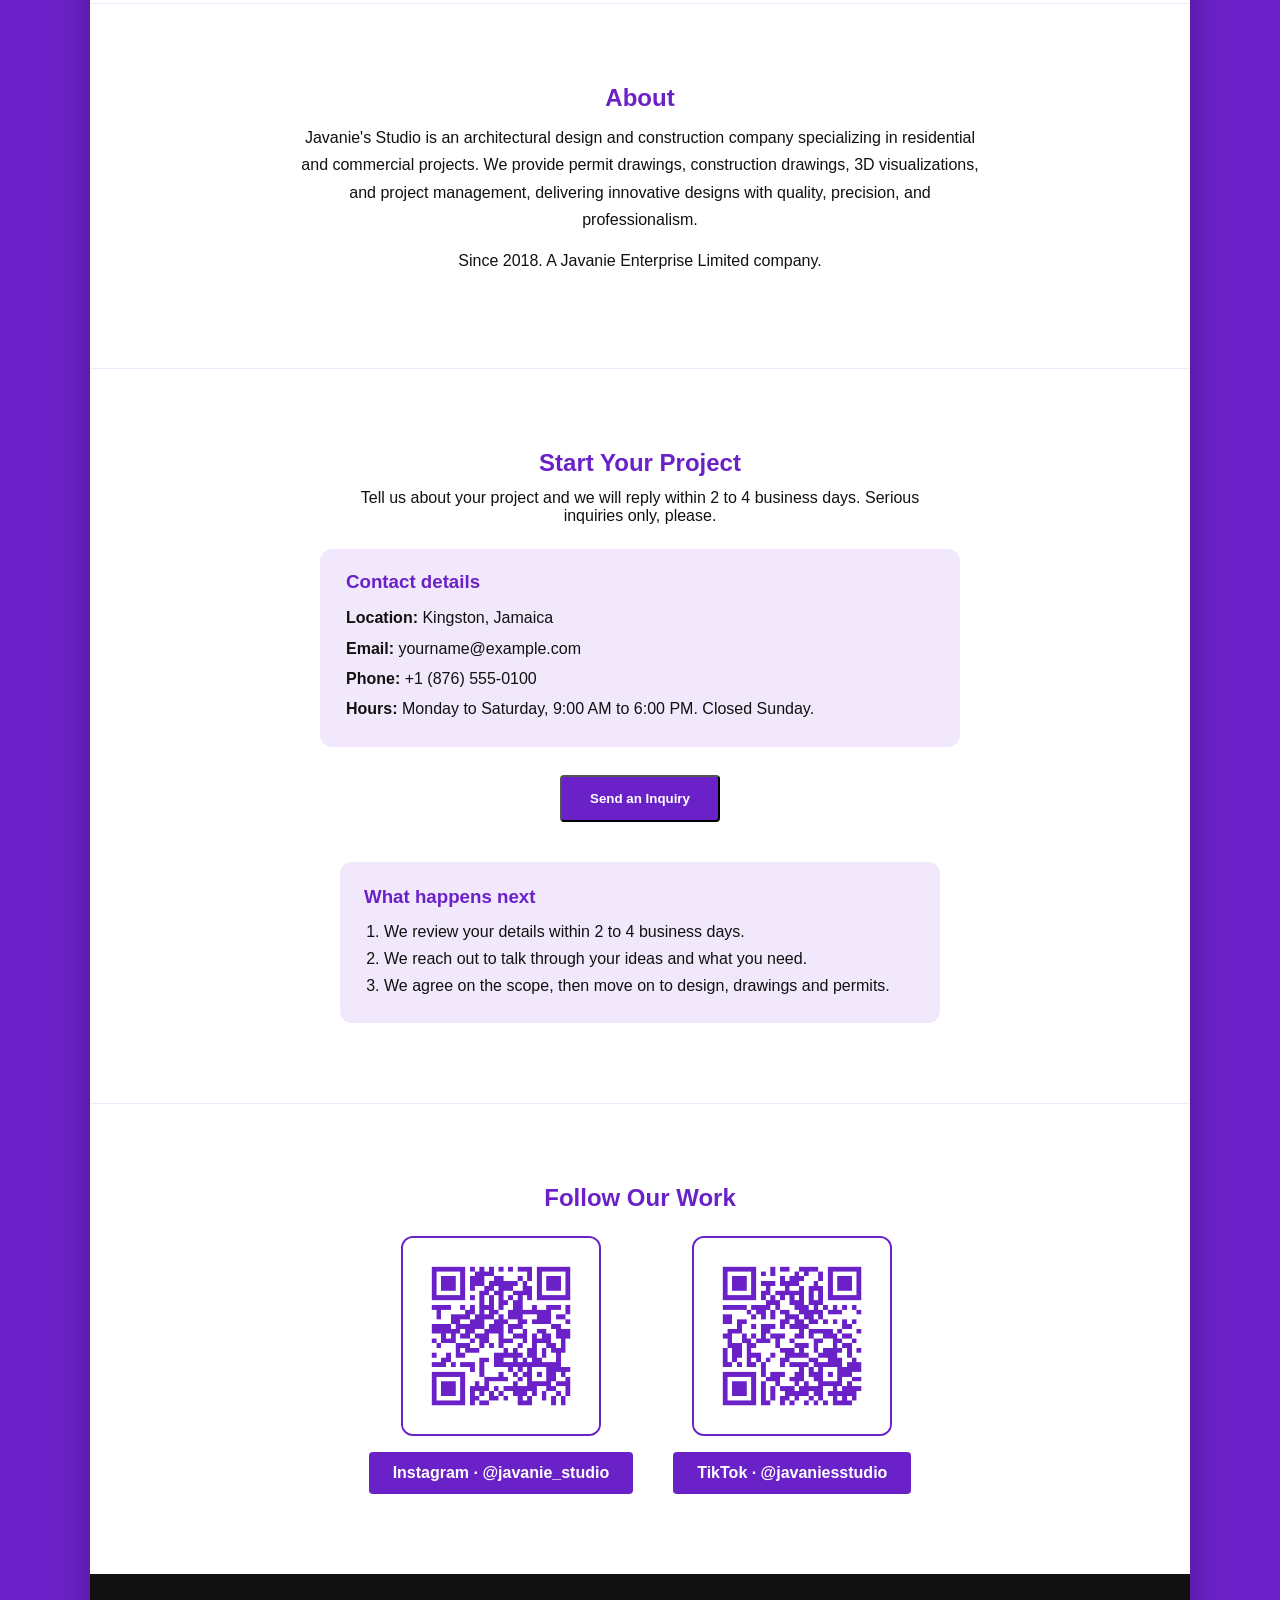
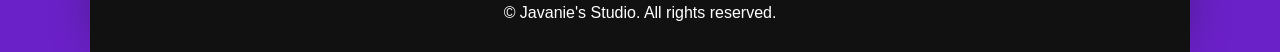
==== commit 3ed0c5aa: "tidy home bar" ====
--- a/index.html
+++ b/index.html
@@ -20,13 +20,11 @@
 
     <!-- Menu -->
     <header class="site-header">
-      <a href="#home" class="logo">JAVANIE'S <span>STUDIO</span></a>
       <nav>
         <a href="#home">Home</a>
         <a href="#projects">Projects</a>
         <a href="#services">Services</a>
         <a href="#about">About</a>
-        <a href="#contact" class="nav-cta">Start a Project</a>
       </nav>
     </header>
 
@@ -40,7 +38,6 @@
         <section class="hero">
           <h1>Design. Construct. Renovate.</h1>
           <p>Modern house plans and permit drawings in Jamaica.</p>
-          <a href="#contact" class="hero-btn">Start Your Design</a>
         </section>
 
         <section class="block" id="projects">
@@ -99,268 +96,293 @@
             </ul>
           </div>
 
-          <form class="inquiry-form" id="inquiryForm">
-            <p class="form-legend">Fields marked with * are required.</p>
-
-            <div class="form-split">
-              <div class="form-row">
-                <label for="firstName">First name *</label>
-                <input
-                  type="text"
-                  id="firstName"
-                  name="firstName"
-                  class="name-input"
-                  autocomplete="given-name"
-                  required
-                />
-              </div>
-
-              <div class="form-row">
-                <label for="lastName">Last name *</label>
-                <input
-                  type="text"
-                  id="lastName"
-                  name="lastName"
-                  class="name-input"
-                  autocomplete="family-name"
-                  required
-                />
+          <button type="button" class="hero-btn" id="openForm">
+            Send an Inquiry
+          </button>
+
+          <!-- Pop-up window that holds the form and the thank-you message -->
+          <div class="modal" id="formModal" hidden>
+            <div
+              class="modal-box"
+              role="dialog"
+              aria-modal="true"
+              aria-label="Project inquiry"
+            >
+              <button
+                type="button"
+                class="modal-close"
+                id="closeForm"
+                aria-label="Close"
+              >
+                &times;
+              </button>
+
+              <form class="inquiry-form" id="inquiryForm">
+                <p class="form-legend">Fields marked with * are required.</p>
+
+                <div class="form-split">
+                  <div class="form-row">
+                    <label for="firstName">First name *</label>
+                    <input
+                      type="text"
+                      id="firstName"
+                      name="firstName"
+                      class="name-input"
+                      autocomplete="given-name"
+                      required
+                    />
+                  </div>
+
+                  <div class="form-row">
+                    <label for="lastName">Last name *</label>
+                    <input
+                      type="text"
+                      id="lastName"
+                      name="lastName"
+                      class="name-input"
+                      autocomplete="family-name"
+                      required
+                    />
+                  </div>
+                </div>
+
+                <div class="form-row">
+                  <label for="email">Email *</label>
+                  <input
+                    type="email"
+                    id="email"
+                    name="email"
+                    placeholder="name@example.com"
+                    autocomplete="email"
+                    pattern="[^@\s]+@[^@\s]+\.[^@\s]{2,}"
+                    title="Enter a full email address, like name@example.com"
+                    required
+                  />
+                  <span class="field-error" id="emailError" hidden
+                    >Please enter a valid email address.</span
+                  >
+                </div>
+
+                <div class="form-row">
+                  <label for="phone">Phone or WhatsApp number *</label>
+                  <input
+                    type="tel"
+                    id="phone"
+                    name="phone"
+                    placeholder="+1 (876) 555-1234"
+                    autocomplete="tel"
+                    inputmode="tel"
+                    maxlength="17"
+                    required
+                  />
+                </div>
+
+                <div class="form-row">
+                  <label for="service">What do you need? *</label>
+                  <select id="service" name="service" required>
+                    <option value="">Choose one</option>
+                    <option>House plans</option>
+                    <option>Permit drawings</option>
+                    <option>Renovation</option>
+                    <option>Construction</option>
+                    <option>3D visualization</option>
+                    <option>Not sure yet</option>
+                  </select>
+                </div>
+
+                <!-- Extra questions that appear when they choose House plans -->
+                <div class="house-details" id="houseDetails" hidden>
+                  <h3>Tell us about the house</h3>
+
+                  <div class="form-row">
+                    <label for="bedrooms">Number of bedrooms</label>
+                    <select id="bedrooms" name="bedrooms">
+                      <option value="To be discussed">Not sure yet</option>
+                      <option>1</option>
+                      <option>2</option>
+                      <option>3</option>
+                      <option>4</option>
+                      <option>5</option>
+                      <option>6 or more</option>
+                    </select>
+                  </div>
+
+                  <div class="form-row">
+                    <label for="bathrooms">Number of bathrooms</label>
+                    <select id="bathrooms" name="bathrooms">
+                      <option value="To be discussed">Not sure yet</option>
+                      <option>1</option>
+                      <option>2</option>
+                      <option>3</option>
+                      <option>4 or more</option>
+                    </select>
+                  </div>
+
+                  <div class="form-row">
+                    <label for="floors">Number of floors</label>
+                    <select id="floors" name="floors">
+                      <option value="To be discussed">Not sure yet</option>
+                      <option>Single storey</option>
+                      <option>Two storeys</option>
+                      <option>Three or more</option>
+                    </select>
+                  </div>
+
+                  <div class="form-row">
+                    <label for="style">Style</label>
+                    <select id="style" name="style">
+                      <option value="To be discussed">Not sure yet</option>
+                      <option>Modern</option>
+                      <option>Contemporary</option>
+                      <option>Traditional Caribbean</option>
+                      <option>Minimalist</option>
+                      <option>Mediterranean</option>
+                    </select>
+                  </div>
+
+                  <div class="form-row">
+                    <label for="features">Must-have features</label>
+                    <textarea
+                      id="features"
+                      name="features"
+                      rows="3"
+                      placeholder="For example garage, pool, balcony, helper's quarters, open kitchen"
+                    ></textarea>
+                  </div>
+                </div>
+
+                <div class="form-row">
+                  <label for="type">Project type</label>
+                  <select id="type" name="type">
+                    <option value="To be discussed">
+                      Not sure yet, to be discussed
+                    </option>
+                    <option>Residential</option>
+                    <option>Commercial</option>
+                    <option>Other</option>
+                  </select>
+                </div>
+
+                <div class="form-row">
+                  <label for="locationChoice">Plot location</label>
+                  <select id="locationChoice" name="locationChoice">
+                    <option value="To be discussed">
+                      Not decided yet, to be discussed
+                    </option>
+                    <option value="specify">I know the location</option>
+                  </select>
+                  <select id="parish" name="parish" hidden>
+                    <option value="">Choose a parish</option>
+                  </select>
+                  <select id="town" name="town" hidden>
+                    <option value="">Choose a town or community</option>
+                  </select>
+                  <input
+                    type="text"
+                    id="location"
+                    name="location"
+                    placeholder="Type the town or community"
+                    hidden
+                  />
+                </div>
+
+                <div class="form-row">
+                  <label for="sizeChoice">Land size</label>
+                  <select id="sizeChoice" name="sizeChoice">
+                    <option value="To be discussed">
+                      Not specified yet, to be discussed
+                    </option>
+                    <option>Small lot, under 5,000 sq ft</option>
+                    <option>Medium lot, 5,000 to 10,000 sq ft</option>
+                    <option>
+                      Large lot, 10,000 to 21,780 sq ft (up to half an acre)
+                    </option>
+                    <option>Very large, over half an acre</option>
+                    <option value="specify">I know the exact size</option>
+                  </select>
+                  <input
+                    type="text"
+                    id="size"
+                    name="size"
+                    placeholder="For example 50 x 100 ft"
+                    hidden
+                  />
+                </div>
+
+                <div class="form-row">
+                  <label for="budget">Budget range (JMD)</label>
+                  <select id="budget" name="budget">
+                    <option value="To be discussed">To be discussed</option>
+                    <option>Under $100,000</option>
+                    <option>$100,000 to $300,000</option>
+                    <option>$300,000 to $500,000</option>
+                    <option>$500,000 to $1 million</option>
+                    <option>$1 million and up</option>
+                  </select>
+                </div>
+
+                <div class="form-row">
+                  <label for="timeline">When do you want to start?</label>
+                  <select id="timeline" name="timeline">
+                    <option value="To be discussed">
+                      Not sure yet, to be discussed
+                    </option>
+                    <option>As soon as possible</option>
+                    <option>Within 3 months</option>
+                    <option>Within 6 months</option>
+                    <option>Just exploring</option>
+                  </select>
+                </div>
+
+                <div class="form-row">
+                  <label for="details">Tell us about your idea</label>
+                  <textarea
+                    id="details"
+                    name="details"
+                    rows="5"
+                    placeholder="Anything else you want us to know about your idea"
+                  ></textarea>
+                </div>
+
+                <p class="form-note">
+                  Have sketches or photos? Send them to us on WhatsApp after you
+                  submit.
+                </p>
+
+                <div class="form-check">
+                  <input type="checkbox" id="consent" name="consent" required />
+                  <label for="consent"
+                    >I agree to the
+                    <a href="privacy.html" target="_blank" rel="noopener"
+                      >Privacy, Security and Agreement terms</a
+                    >
+                    and that my details may be used to respond to my
+                    inquiry.</label
+                  >
+                </div>
+
+                <div class="form-buttons">
+                  <button type="submit" class="hero-btn" id="sendBtn" disabled>
+                    Send My Inquiry
+                  </button>
+                </div>
+                <p class="form-alert" id="formStatus" role="alert" hidden></p>
+              </form>
+
+              <!-- Shown in place of the form once the inquiry has really been sent -->
+              <div class="thank-you-box" id="thankYouBox" hidden>
+                <div class="tick">&#10003;</div>
+                <h3>Thank you for your inquiry</h3>
+                <p>
+                  Your inquiry has been sent. We will review your details and
+                  reply within 2 to 4 business days.
+                </p>
+                <p>
+                  Have sketches or photos of your plot? Send them to us on
+                  WhatsApp.
+                </p>
               </div>
             </div>
-
-            <div class="form-row">
-              <label for="email">Email *</label>
-              <input
-                type="email"
-                id="email"
-                name="email"
-                placeholder="name@example.com"
-                autocomplete="email"
-                pattern="[^@\s]+@[^@\s]+\.[^@\s]{2,}"
-                title="Enter a full email address, like name@example.com"
-                required
-              />
-              <span class="field-error" id="emailError" hidden
-                >Please enter a valid email address.</span
-              >
-            </div>
-
-            <div class="form-row">
-              <label for="phone">Phone or WhatsApp number *</label>
-              <input
-                type="tel"
-                id="phone"
-                name="phone"
-                placeholder="+1 (876) 555-1234"
-                autocomplete="tel"
-                inputmode="tel"
-                maxlength="17"
-                required
-              />
-            </div>
-
-            <div class="form-row">
-              <label for="service">What do you need? *</label>
-              <select id="service" name="service" required>
-                <option value="">Choose one</option>
-                <option>House plans</option>
-                <option>Permit drawings</option>
-                <option>Renovation</option>
-                <option>Construction</option>
-                <option>3D visualization</option>
-                <option>Not sure yet</option>
-              </select>
-            </div>
-
-            <!-- Extra questions that appear when they choose House plans -->
-            <div class="house-details" id="houseDetails" hidden>
-              <h3>Tell us about the house</h3>
-
-              <div class="form-row">
-                <label for="bedrooms">Number of bedrooms</label>
-                <select id="bedrooms" name="bedrooms">
-                  <option value="To be discussed">Not sure yet</option>
-                  <option>1</option>
-                  <option>2</option>
-                  <option>3</option>
-                  <option>4</option>
-                  <option>5</option>
-                  <option>6 or more</option>
-                </select>
-              </div>
-
-              <div class="form-row">
-                <label for="bathrooms">Number of bathrooms</label>
-                <select id="bathrooms" name="bathrooms">
-                  <option value="To be discussed">Not sure yet</option>
-                  <option>1</option>
-                  <option>2</option>
-                  <option>3</option>
-                  <option>4 or more</option>
-                </select>
-              </div>
-
-              <div class="form-row">
-                <label for="floors">Number of floors</label>
-                <select id="floors" name="floors">
-                  <option value="To be discussed">Not sure yet</option>
-                  <option>Single storey</option>
-                  <option>Two storeys</option>
-                  <option>Three or more</option>
-                </select>
-              </div>
-
-              <div class="form-row">
-                <label for="style">Style</label>
-                <select id="style" name="style">
-                  <option value="To be discussed">Not sure yet</option>
-                  <option>Modern</option>
-                  <option>Contemporary</option>
-                  <option>Traditional Caribbean</option>
-                  <option>Minimalist</option>
-                  <option>Mediterranean</option>
-                </select>
-              </div>
-
-              <div class="form-row">
-                <label for="features">Must-have features</label>
-                <textarea
-                  id="features"
-                  name="features"
-                  rows="3"
-                  placeholder="For example garage, pool, balcony, helper's quarters, open kitchen"
-                ></textarea>
-              </div>
-            </div>
-
-            <div class="form-row">
-              <label for="type">Project type</label>
-              <select id="type" name="type">
-                <option value="To be discussed">
-                  Not sure yet, to be discussed
-                </option>
-                <option>Residential</option>
-                <option>Commercial</option>
-                <option>Other</option>
-              </select>
-            </div>
-
-            <div class="form-row">
-              <label for="locationChoice">Plot location</label>
-              <select id="locationChoice" name="locationChoice">
-                <option value="To be discussed">
-                  Not decided yet, to be discussed
-                </option>
-                <option value="specify">I know the location</option>
-              </select>
-              <select id="parish" name="parish" hidden>
-                <option value="">Choose a parish</option>
-              </select>
-              <select id="town" name="town" hidden>
-                <option value="">Choose a town or community</option>
-              </select>
-              <input
-                type="text"
-                id="location"
-                name="location"
-                placeholder="Type the town or community"
-                hidden
-              />
-            </div>
-
-            <div class="form-row">
-              <label for="sizeChoice">Land size</label>
-              <select id="sizeChoice" name="sizeChoice">
-                <option value="To be discussed">
-                  Not specified yet, to be discussed
-                </option>
-                <option>Small lot, under 5,000 sq ft</option>
-                <option>Medium lot, 5,000 to 10,000 sq ft</option>
-                <option>
-                  Large lot, 10,000 to 21,780 sq ft (up to half an acre)
-                </option>
-                <option>Very large, over half an acre</option>
-                <option value="specify">I know the exact size</option>
-              </select>
-              <input
-                type="text"
-                id="size"
-                name="size"
-                placeholder="For example 50 x 100 ft"
-                hidden
-              />
-            </div>
-
-            <div class="form-row">
-              <label for="budget">Budget range (JMD)</label>
-              <select id="budget" name="budget">
-                <option value="To be discussed">To be discussed</option>
-                <option>Under $100,000</option>
-                <option>$100,000 to $300,000</option>
-                <option>$300,000 to $500,000</option>
-                <option>$500,000 to $1 million</option>
-                <option>$1 million and up</option>
-              </select>
-            </div>
-
-            <div class="form-row">
-              <label for="timeline">When do you want to start?</label>
-              <select id="timeline" name="timeline">
-                <option value="To be discussed">
-                  Not sure yet, to be discussed
-                </option>
-                <option>As soon as possible</option>
-                <option>Within 3 months</option>
-                <option>Within 6 months</option>
-                <option>Just exploring</option>
-              </select>
-            </div>
-
-            <div class="form-row">
-              <label for="details">Tell us about your idea</label>
-              <textarea
-                id="details"
-                name="details"
-                rows="5"
-                placeholder="Anything else you want us to know about your idea"
-              ></textarea>
-            </div>
-
-            <p class="form-note">
-              Have sketches or photos? Send them to us on WhatsApp after you
-              submit.
-            </p>
-
-            <div class="form-check">
-              <input type="checkbox" id="consent" name="consent" required />
-              <label for="consent"
-                >I agree to the
-                <a href="privacy.html" target="_blank" rel="noopener"
-                  >Privacy, Security and Agreement terms</a
-                >
-                and that my details may be used to respond to my inquiry.</label
-              >
-            </div>
-
-            <div class="form-buttons">
-              <button type="submit" class="hero-btn" id="sendBtn" disabled>
-                Send My Inquiry
-              </button>
-            </div>
-            <p class="form-alert" id="formStatus" role="alert" hidden></p>
-          </form>
-
-          <!-- Shown in place of the form once the inquiry has really been sent -->
-          <div class="thank-you-box" id="thankYouBox" hidden>
-            <div class="tick">&#10003;</div>
-            <h3>Thank you for your inquiry</h3>
-            <p>
-              Your inquiry has been sent. We will review your details and reply
-              within 2 to 4 business days.
-            </p>
-            <p>
-              Have sketches or photos of your plot? Send them to us on WhatsApp.
-            </p>
           </div>
 
           <div class="next-steps">
--- a/styles.css
+++ b/styles.css
@@ -66,48 +66,32 @@
   left: 0;
   right: 0;
   display: flex;
-  flex-direction: column;
+  justify-content: center;
   align-items: center;
-  gap: 10px;
-  padding: 16px 40px;
+  padding: 10px 20px;
   background: var(--white);
   border-bottom: 2px solid var(--violet);
   z-index: 100;
 }
 
-.logo {
-  font-weight: 800;
-  font-size: 20px;
-  letter-spacing: 1px;
-  color: var(--black);
-  text-decoration: none;
-}
-
-.logo span {
-  color: var(--violet);
+nav {
+  display: flex;
+  flex-wrap: wrap;
+  justify-content: center;
+  gap: 6px 28px;
 }
 
 nav a {
-  margin: 0 14px;
+  padding: 6px 2px;
   text-decoration: none;
   color: var(--black);
   font-weight: 600;
+  border-bottom: 2px solid transparent;
 }
 
 nav a:hover {
-  color: var(--white);
-}
-
-.nav-cta {
-  background: var(--violet);
-  color: var(--white);
-  padding: 10px 18px;
-  border-radius: 4px;
-}
-
-nav a.nav-cta:hover {
-  color: var(--white);
-  background: var(--violet-dark);
+  color: var(--violet);
+  border-bottom-color: var(--violet);
 }
 
 /* ---------- Content ---------- */
@@ -230,6 +214,65 @@
   border: 2px solid var(--violet-light);
   border-radius: 16px;
   box-shadow: 0 10px 30px rgba(107, 33, 200, 0.12);
+}
+
+/* ---------- Pop-up window ---------- */
+.modal {
+  position: fixed;
+  inset: 0;
+  z-index: 200;
+  display: flex;
+  align-items: center;
+  justify-content: center;
+  padding: 20px;
+  background: rgba(17, 17, 17, 0.7);
+}
+
+.modal[hidden] {
+  display: none;
+}
+
+.modal-box {
+  position: relative;
+  width: 100%;
+  max-width: 700px;
+  max-height: 90vh;
+  overflow-y: auto;
+  background: var(--white);
+  border-radius: 16px;
+  padding: 20px;
+  box-shadow: 0 20px 60px rgba(0, 0, 0, 0.4);
+}
+
+.modal-close {
+  position: sticky;
+  top: 0;
+  float: right;
+  width: 40px;
+  height: 40px;
+  border: none;
+  border-radius: 50%;
+  background: var(--violet);
+  color: var(--white);
+  font-size: 26px;
+  line-height: 40px;
+  cursor: pointer;
+  z-index: 5;
+}
+
+.modal-close:hover {
+  background: var(--violet-dark);
+}
+
+/* Inside the pop-up the form does not need its own frame */
+.modal-box .inquiry-form {
+  border: none;
+  box-shadow: none;
+  padding: 10px;
+}
+
+.modal-box .thank-you-box {
+  box-shadow: none;
 }
 
 /* Names: centered text with extra room, first letter capitalized */
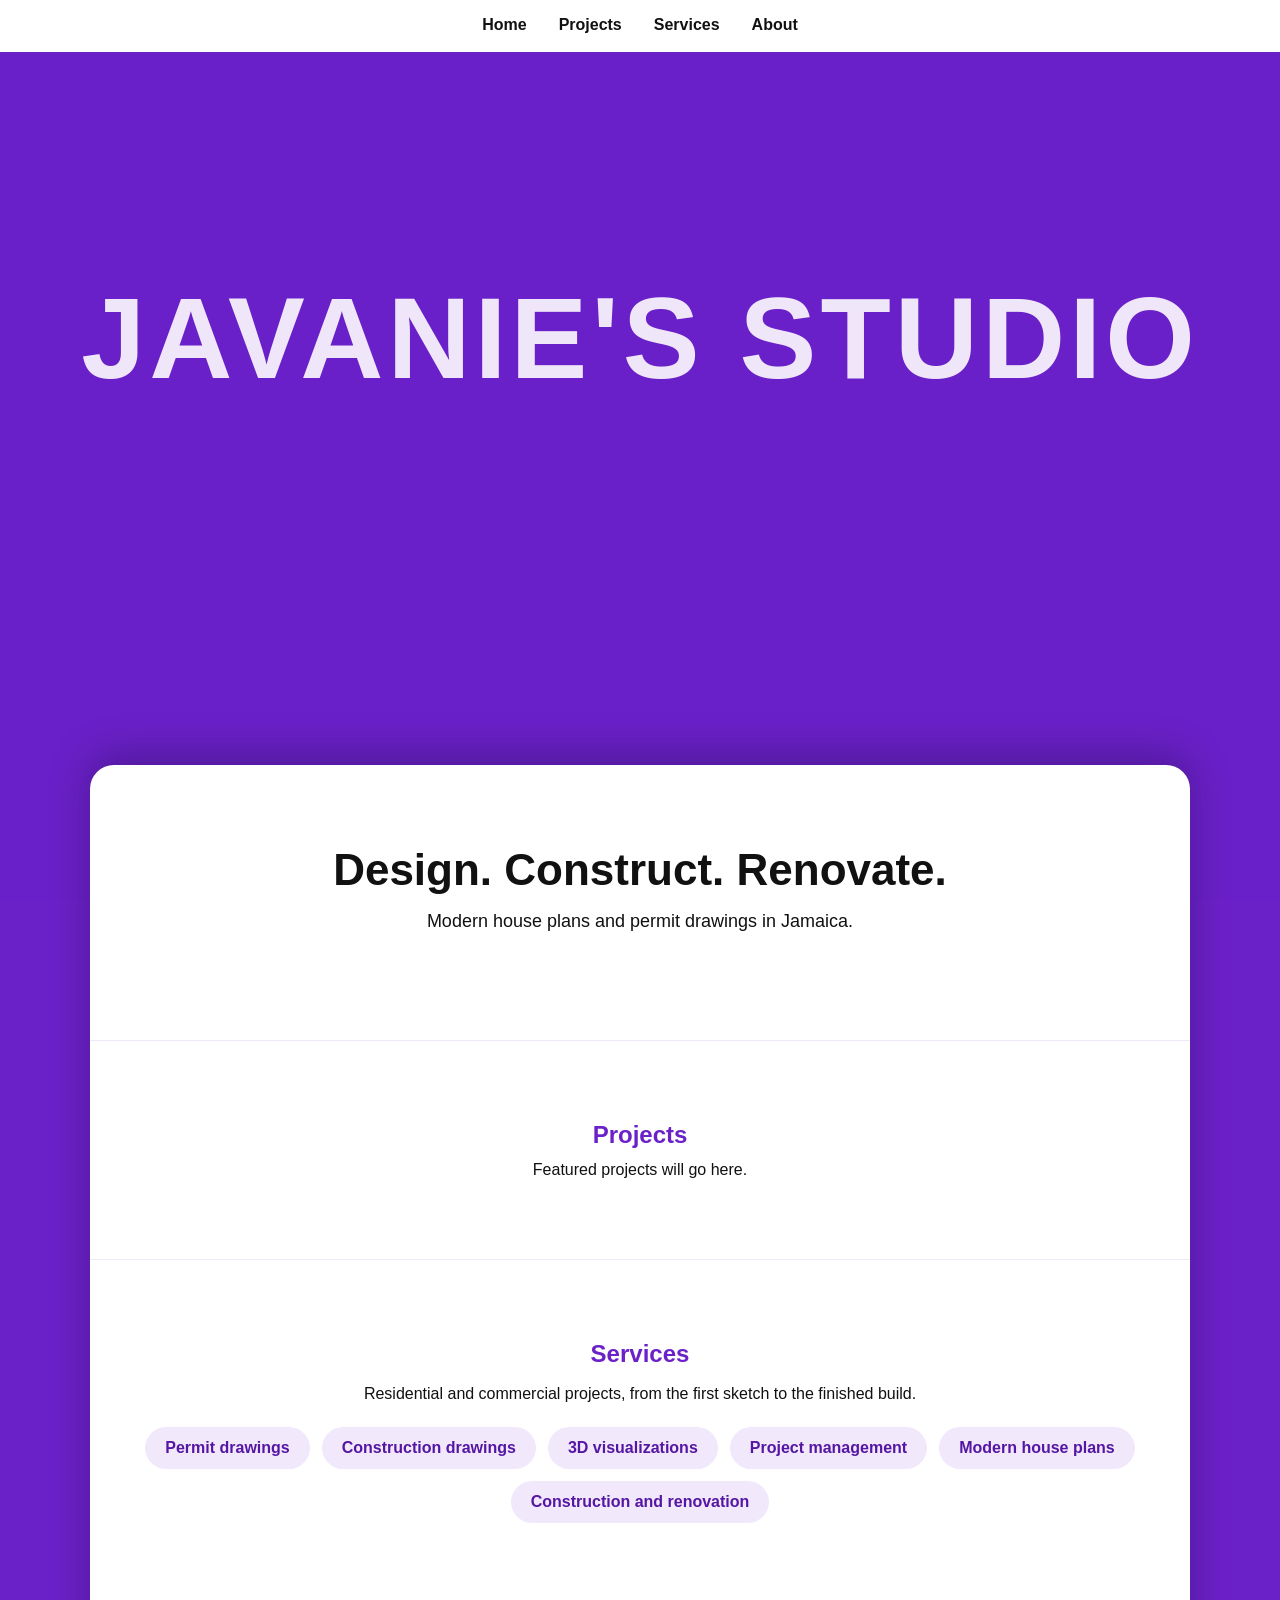
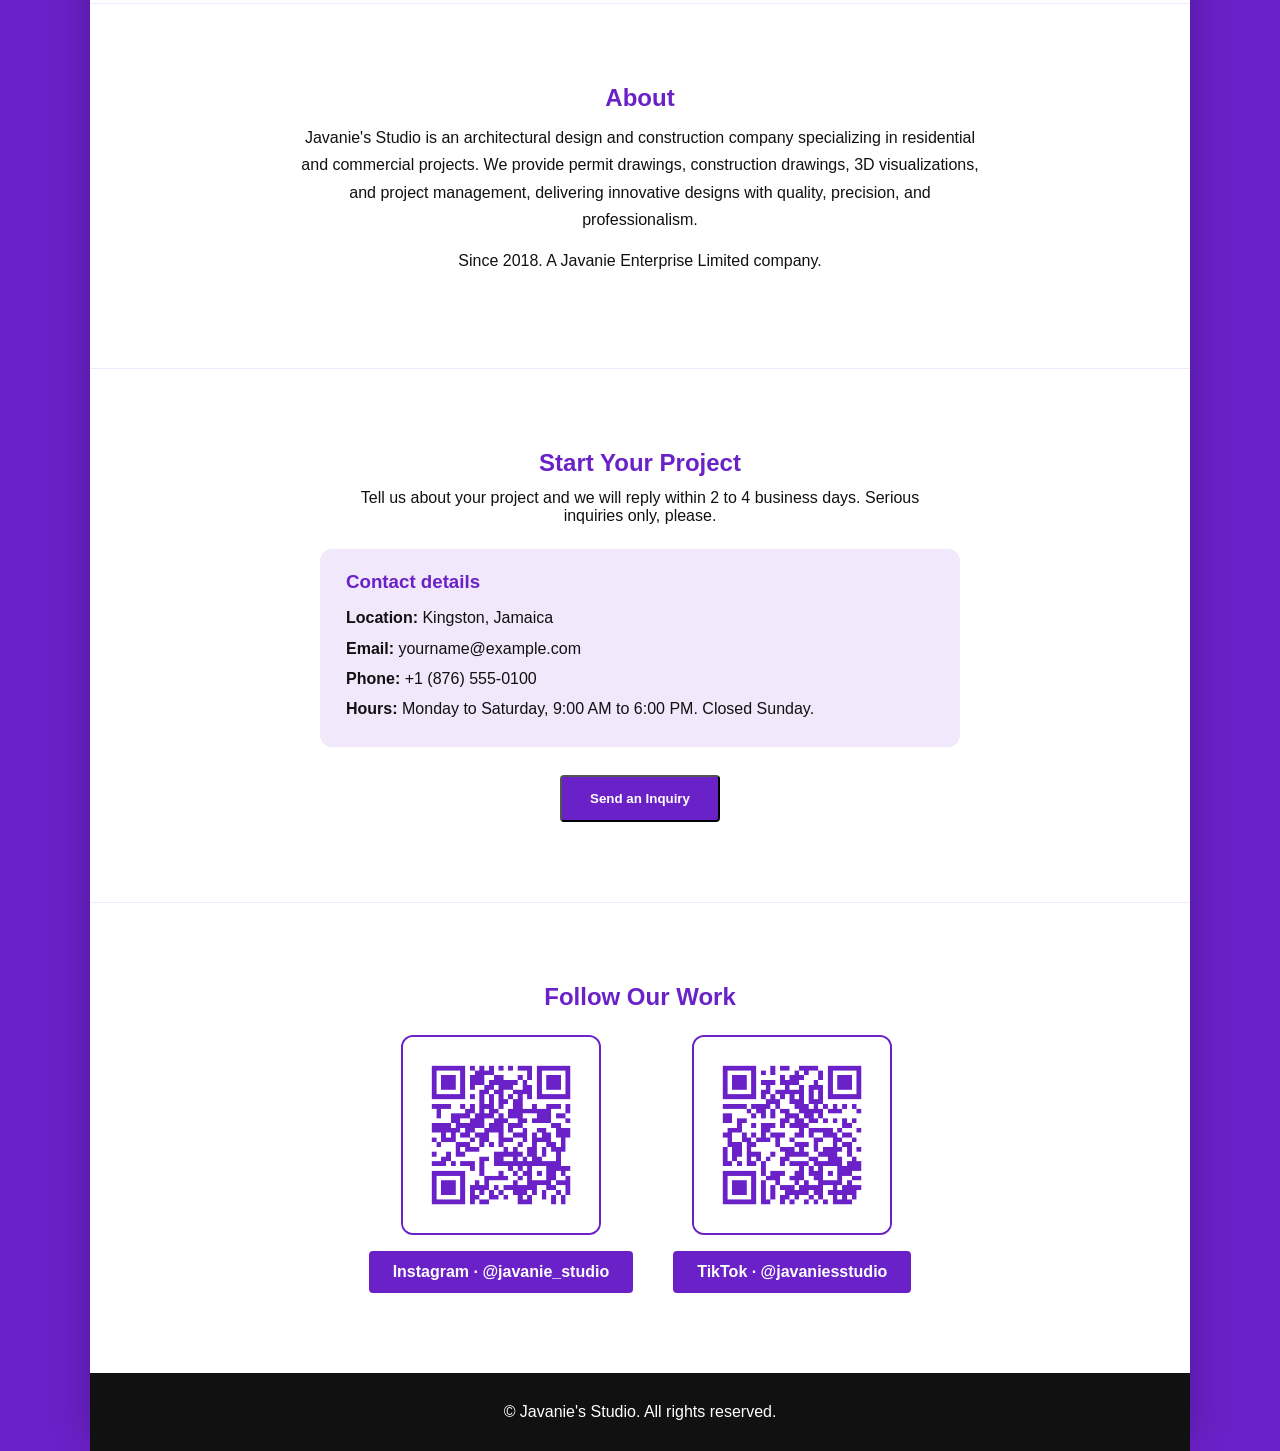
==== commit 60c59b1a: "update to bar" ====
--- a/index.html
+++ b/index.html
@@ -361,6 +361,20 @@
                   >
                 </div>
 
+                <div class="next-steps">
+                  <h3>What happens next</h3>
+                  <ol>
+                    <li>We review your details within 2 to 4 business days.</li>
+                    <li>
+                      We reach out to talk through your ideas and what you need.
+                    </li>
+                    <li>
+                      We agree on the scope, then move on to design, drawings
+                      and permits.
+                    </li>
+                  </ol>
+                </div>
+
                 <div class="form-buttons">
                   <button type="submit" class="hero-btn" id="sendBtn" disabled>
                     Send My Inquiry
@@ -383,20 +397,6 @@
                 </p>
               </div>
             </div>
-          </div>
-
-          <div class="next-steps">
-            <h3>What happens next</h3>
-            <ol>
-              <li>We review your details within 2 to 4 business days.</li>
-              <li>
-                We reach out to talk through your ideas and what you need.
-              </li>
-              <li>
-                We agree on the scope, then move on to design, drawings and
-                permits.
-              </li>
-            </ol>
           </div>
         </section>
 
--- a/styles.css
+++ b/styles.css
@@ -487,7 +487,7 @@
 
 .next-steps {
   max-width: 600px;
-  margin: 40px auto 0;
+  margin: 0 auto 40px;
   text-align: left;
   background: var(--violet-light);
   padding: 24px;
